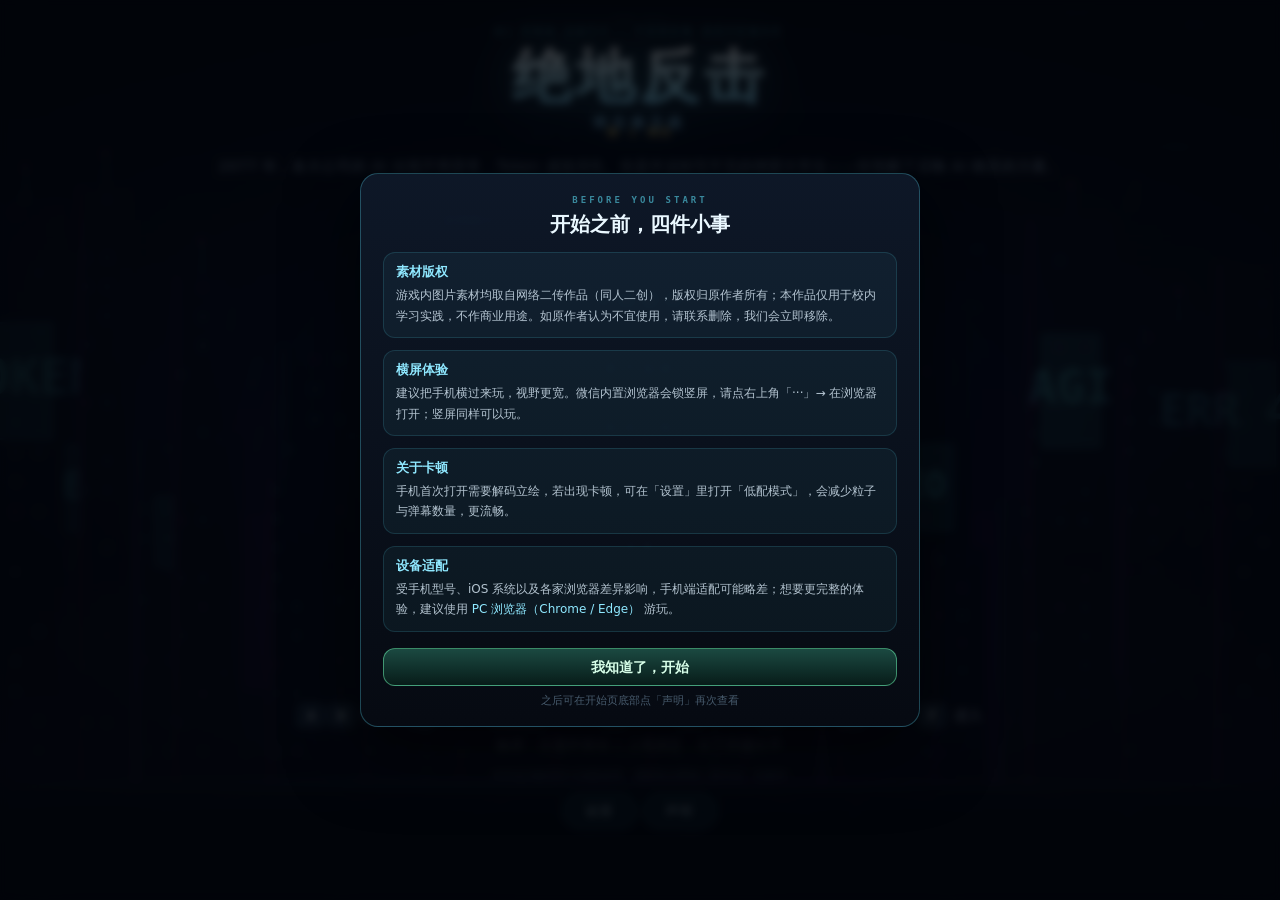
==== dev.html @ 87212e97 "E2E fixes: HUD sync, 4-model final, mobile start layout, cache bump" ====
<!DOCTYPE html>
<html lang="zh-CN">
<head>
<meta charset="utf-8" />
<script>window.onerror=function(m,s,l,c,e){document.title='ERR: '+m+' @'+l;};window.addEventListener('unhandledrejection',function(e){document.title='REJ: '+(e.reason&&e.reason.message);});</script>
<title>词元保卫战 · TOKEN DEFENSE</title>
<meta name="viewport" content="width=device-width, initial-scale=1, maximum-scale=1, user-scalable=no, viewport-fit=cover" />
<meta name="theme-color" content="#05070f" />
<meta name="apple-mobile-web-app-capable" content="yes" />
<meta name="mobile-web-app-capable" content="yes" />
<meta name="apple-mobile-web-app-status-bar-style" content="black-translucent" />
<link rel="stylesheet" href="./style.css" />
</head>
<body>
<div id="notice" class="notice" aria-hidden="true">
  <div class="notice__box">
    <p class="notice__k">BEFORE YOU START</p>
    <h2 class="notice__title">开始之前，四件小事</h2>
    <ul class="notice__list">
      <li>
        <b>素材版权</b>
        <span>游戏内图片素材均取自网络二传作品（同人二创），版权归原作者所有；本作品仅用于校内学习实践，不作商业用途。如原作者认为不宜使用，请联系删除，我们会立即移除。</span>
      </li>
      <li>
        <b>横屏体验</b>
        <span>建议把手机横过来玩，视野更宽。微信内置浏览器会锁竖屏，请点右上角「···」→ 在浏览器打开；竖屏同样可以玩。</span>
      </li>
      <li>
        <b>关于卡顿</b>
        <span>手机首次打开需要解码立绘，若出现卡顿，可在「设置」里打开「低配模式」，会减少粒子与弹幕数量，更流畅。</span>
      </li>
      <li>
        <b>设备适配</b>
        <span>受手机型号、iOS 系统以及各家浏览器差异影响，手机端适配可能略差；想要更完整的体验，建议使用 <i style="color:#8fe8ff;font-style:normal;">PC 浏览器（Chrome / Edge）</i> 游玩。</span>
      </li>
    </ul>
    <button class="notice__ok" id="notice-ok" type="button">我知道了，开始</button>
    <p class="notice__hint">之后可在开始页底部点「声明」再次查看</p>
  </div>
</div>
<div id="boot" class="boot" style="animation:bootForceHide 0.5s ease 2.6s forwards">
  <div class="boot__k">TOKEN DEFENSE</div>
<script>window.addEventListener("load",function(){setTimeout(function(){var b=document.getElementById("boot");if(b&&!b.classList.contains("is-done")){b.style.opacity="0";b.style.visibility="hidden";b.style.display="none";}},1200);});</script>
  <div class="boot__title">词元保卫战</div>
  <div class="boot__bar"><i id="boot-bar"></i></div>
  <div class="boot__txt" id="boot-txt">正在加载素材…</div>
</div>

<div id="app">
  <canvas id="game"></canvas>
  <div class="fx"></div>

  <!-- ================= HUD ================= -->
  <header class="hud">
    <div class="hud__card">
      <div class="avatar"><b id="hero-badge">C</b><i></i></div>
      <div class="hud__stats">
        <div class="hud__meta">
          <span class="name" id="hero-name">ChatGPT 娘</span>
          <span class="lv">Lv.1</span>
          <span class="hpnum" id="hp-text">100/100</span>
        </div>
        <div class="bar bar--hp"><i id="hp-fill"></i></div>
        <div class="bar bar--ep"><i id="ep-fill"></i><em class="bar__tag">Token</em></div>
        <div class="hud__wave">
          <span class="hud__wave-tag">关卡</span>
          <div class="bar bar--wave"><i id="wave-fill"></i></div>
          <span class="hud__wave-num" id="wave-text">1</span>
        </div>
      </div>
    </div>

    <div class="hud__score">
      <span class="hud__label">SCORE</span>
      <span id="score">000000</span>
      <span class="combo" id="combo">COMBO <b>x1</b></span>
      <span class="hud__coins" id="hud-coins">金币 0</span>
    </div>

    <div class="hud__tools">
      <button id="btn-pause" class="tool" type="button" aria-label="暂停">
        <svg viewBox="0 0 24 24" fill="none" stroke="currentColor" stroke-width="2.4" stroke-linecap="round">
          <path d="M9 5v14M15 5v14" />
        </svg>
      </button>
      <button id="btn-settings" class="tool" type="button" aria-label="设置">
        <svg viewBox="0 0 24 24" fill="none" stroke="currentColor" stroke-width="2" stroke-linecap="round">
          <circle cx="12" cy="12" r="3" />
          <path d="M19.4 15a1.65 1.65 0 0 0 .33 1.82l.06.06a2 2 0 1 1-2.83 2.83l-.06-.06a1.65 1.65 0 0 0-1.82-.33 1.65 1.65 0 0 0-1 1.51V21a2 2 0 1 1-4 0v-.09A1.65 1.65 0 0 0 9 19.4a1.65 1.65 0 0 0-1.82.33l-.06.06a2 2 0 1 1-2.83-2.83l.06-.06a1.65 1.65 0 0 0 .33-1.82 1.65 1.65 0 0 0-1.51-1H3a2 2 0 1 1 0-4h.09a1.65 1.65 0 0 0 1.51-1 1.65 1.65 0 0 0-.33-1.82l-.06-.06a2 2 0 1 1 2.83-2.83l.06.06a1.65 1.65 0 0 0 1.82.33h.09a1.65 1.65 0 0 0 1-1.51V3a2 2 0 1 1 4 0v.09a1.65 1.65 0 0 0 1 1.51h.09a1.65 1.65 0 0 0 1.82-.33l.06-.06a2 2 0 1 1 2.83 2.83l-.06.06a1.65 1.65 0 0 0-.33 1.82v.09a1.65 1.65 0 0 0 1.51 1H21a2 2 0 1 1 0 4h-.09a1.65 1.65 0 0 0-1.51 1z" />
        </svg>
      </button>
      <button id="btn-full" class="tool" type="button" aria-label="全屏">
        <svg viewBox="0 0 24 24" fill="none" stroke="currentColor" stroke-width="2" stroke-linecap="round">
          <path d="M4 9V4h5M20 9V4h-5M4 15v5h5M20 15v5h-5" />
        </svg>
      </button>
      <button id="btn-sound" class="tool" type="button" aria-label="静音">
        <svg viewBox="0 0 24 24" fill="none" stroke="currentColor" stroke-width="2" stroke-linecap="round">
          <path d="M4 9v6h4l5 4V5L8 9H4z" />
          <path d="M17 8.5a5 5 0 0 1 0 7" />
        </svg>
      </button>
    </div>
  </header>

  <!-- ================= 操作层 ================= -->
  <div class="controls">
    <div class="stick" id="stick">
      <div class="stick__base"><span></span><span></span></div><span class="stick__hint">A / D</span>
      <div class="stick__knob" id="stick-knob"></div>
    </div>

    <button id="btn-jump" class="jump" type="button" aria-label="跳跃">
      <svg viewBox="0 0 24 24" fill="none" stroke="currentColor" stroke-width="2" stroke-linecap="round" stroke-linejoin="round">
        <path d="M12 19V5" />
        <path d="M6 11l6-6 6 6" />
      </svg>
      <span>跳</span><i class="jump__key">W</i>
    </button>

    <div class="pad">
      <button class="act act--support" data-act="support" type="button" aria-label="支援">
        <span class="act__glyph">援</span><span class="act__label">支援</span><i class="act__key">U</i>
        <i class="act__cd"></i><span class="act__cdtxt"></span>
      </button>
      <button class="act act--skill" data-act="skill" type="button" aria-label="技能">
        <span class="act__glyph">技</span><span class="act__label">技能</span><i class="act__key">K</i>
        <i class="act__cd"></i><span class="act__cdtxt"></span>
      </button>
      <button class="act act--ult" data-act="ult" type="button" aria-label="大招">
        <span class="act__glyph">大</span><span class="act__label">大招</span><i class="act__key">L</i>
        <i class="act__cd"></i><span class="act__cdtxt"></span>
      </button>
      <button class="act act--attack" data-act="attack" type="button" aria-label="平A">
        <span class="act__glyph">平</span><span class="act__label">平A</span><i class="act__key">J</i><span class="act__hold">按住连发</span>
        <i class="act__cd"></i><span class="act__cdtxt"></span>
      </button>
    </div>
    <button id="btn-enter" class="enter-btn" type="button">进入</button>
  </div>

  <!-- ================= 开始页 ================= -->
  <section class="start" id="start">
    <div class="start__inner">
      <p class="start__kicker">AI ERA 2077 · TOKEN DEFENSE</p>
      <h1 class="start__title">绝地反击<span>词元保卫战</span></h1>
      <p class="start__cycle" id="cycle-badge">第 1 周目</p>
      <p class="start__desc">2077 年，各大公司的 AI 出现不明异常，Token 成批消失。你是作业快写不完的绝望大学生——却觉醒了召唤 AI 精灵的力量。</p>

      <div class="mode-pick" id="mode-pick">
        <button class="mode-pick__item is-on" data-mode="story" type="button">
          <strong>剧情模式</strong><span>完整剧情 / 过场 / 彩蛋</span>
        </button>
        <button class="mode-pick__item" data-mode="fight" type="button">
          <strong>无限爬塔</strong><span>跳过剧情，一层层打到你倒下</span>
        </button>
      </div>

      <div class="hero-pick" id="hero-pick">
        <button class="hero-pick__item is-on" data-hero="0" type="button">
          <img src="assets/sprites/hero_purple2.webp" alt="ChatGPT 娘" decoding="async" />
          <span>ChatGPT</span>
        </button>
        <button class="hero-pick__item" data-hero="1" type="button">
          <img src="assets/sprites/hero_bluemaid.webp" alt="DeepSeek 娘" decoding="async" />
          <span>DeepSeek</span>
        </button>
        <button class="hero-pick__item" data-hero="2" type="button">
          <img src="assets/sprites/hero_orange.webp" alt="Claude 娘" decoding="async" />
          <span>Claude</span>
        </button>
        <button class="hero-pick__item" data-hero="3" type="button">
          <img src="assets/sprites/hero_catpurple.webp" alt="Gemini 娘" decoding="async" />
          <span>Gemini</span>
        </button>
        <button class="hero-pick__item" data-hero="4" type="button">
          <img src="assets/sprites/qwen.webp" alt="Qwen 娘" decoding="async" />
          <span>Qwen</span>
        </button>
        <button class="hero-pick__item" data-hero="5" type="button">
          <img src="assets/sprites/kimi.webp" alt="Kimi 娘" decoding="async" />
          <span>Kimi</span>
        </button>
        <button class="hero-pick__item" data-hero="6" type="button">
          <img src="assets/sprites/hero_catmaid.webp" alt="GLM 娘" decoding="async" />
          <span>GLM</span>
        </button>
        <button class="hero-pick__item" data-hero="7" type="button" data-lock="grokUnlocked">
          <img src="assets/sprites/grok.webp" alt="Grok 娘" decoding="async" />
          <span>Grok</span>
        </button>
        <button class="hero-pick__item" data-hero="8" type="button">
          <img src="assets/sprites/seed.webp" alt="SEED 娘" decoding="async" />
          <span>SEED</span>
        </button>
        <button class="hero-pick__item" data-hero="9" type="button">
          <img src="assets/sprites/doubao_winter.webp" alt="冬装豆包" decoding="async" />
          <span>冬装豆包</span>
        </button>
        <button class="hero-pick__item" data-hero="10" type="button">
          <img src="assets/sprites/doubao_full.webp" alt="豆包（豆奶）" decoding="async" />
          <span>豆包·豆奶</span>
        </button>
      </div>

      <button class="start__btn start__btn--main" id="btn-start" type="button">开始游戏</button>

      <button class="start__btn start__btn--ghost" id="btn-chapters" type="button">章节选择</button>
      <button class="start__btn start__btn--ghost" id="btn-charbook" type="button">角色介绍</button>
        <button class="start__btn start__btn--ghost" id="btn-cg" type="button">CG 鉴赏</button>
      <button class="start__btn start__btn--ghost" id="btn-achv" type="button">成就</button>
      <button class="start__btn start__btn--ghost" id="btn-rank" type="button">排行榜</button>
      <button class="start__btn start__btn--ghost" id="btn-daily" type="button">每日挑战</button>

      <ul class="start__keys">
        <li><kbd>A</kbd><kbd>D</kbd> 移动</li>
        <li><kbd>W</kbd> 跳跃</li>
        <li><kbd>Shift</kbd> 闪避</li>
        <li><kbd>J</kbd> 平A</li>
        <li><kbd>K</kbd> 技能</li>
        <li><kbd>L</kbd> 大招</li>
        <li><kbd>U</kbd> 支援</li>
      </ul>
      <p class="start__tip">触屏：左摇杆移动 / 上推跳跃，右下四键出手</p>
      <p class="author">本作品为校内学习实践使用 · 素材取自网络二传作品 · 无盈利</p>
      <button class="start__set" id="set-open2" type="button">设置</button>
        <button class="start__set" id="notice-open" type="button">声明</button>
    </div>
  </section>

  <!-- ================= 剧情对话 ================= -->
  <section class="dialog" id="dialog">
    <div class="dialog__box">
      <div class="dialog__portrait"><img id="dialog-portrait" alt="文心一言" /></div>
      <div class="dialog__main">
        <span class="dialog__name" id="dialog-name">文心一言</span>
        <div class="dialog__tools">
          <button class="dialog__tool" id="btn-history" type="button">记录</button>
          <button class="dialog__tool" id="btn-auto" type="button">自动</button>
          <button class="dialog__tool" id="btn-skip" type="button">快进</button>
        </div>
        <p class="dialog__text" id="dialog-text"></p>
        <button class="dialog__next" id="dialog-next" type="button">继续 ▸</button>
      </div>
    </div>
  </section>

  <!-- ================= 关卡结算 ================= -->
  <section class="result" id="result">
    <div class="result__box">
      <p class="result__kicker">STAGE CLEAR</p>
      <div class="result__grade" id="res-grade">A</div>
      <div class="result__rows">
        <div class="result__row"><span>用时</span><b id="res-time">--</b></div>
        <div class="result__row"><span>受击次数</span><b id="res-hits">0</b></div>
        <div class="result__row"><span>最高连击</span><b id="res-combo">0</b></div>
        <div class="result__row"><span>击破数</span><b id="res-kills">0</b></div>
        <div class="result__row"><span>历史最佳</span><b id="res-best">--</b></div>
      </div>
      <p class="result__tip" id="res-tip"></p>
      <button class="result__next" id="btn-res-continue" type="button">继续 ▸</button>
    </div>
  </section>

  <!-- ================= 对话历史 ================= -->
  <section class="history" id="history">
    <div class="history__box">
      <div class="history__head">
        <b>对话记录</b>
        <button class="history__close" id="history-close" type="button">关闭</button>
      </div>
      <div class="history__list" id="history-list"></div>
    </div>
  </section>

  <!-- ================= 章节选择 ================= -->
  <section class="chapters" id="chapters">
    <div class="chapters__box">
      <div class="cg__head">
        <div>
          <p class="cg__kicker">CHAPTER SELECT</p>
          <b class="cg__title">章节选择</b>
          <span class="cg__count" id="chapters-count"></span>
        </div>
        <button class="cg__close" id="chapters-close" type="button">关闭</button>
      </div>
      <div class="chapters__grid" id="chapters-grid"></div>
      <p class="chapters__tip">通关一章后解锁下一章；从所选章节开始，强化与队友从零开始</p>
    </div>
  </section>

<!-- ================= 成就 ================= -->
  <section class="achv" id="achv">
    <div class="achv__box">
      <div class="cg__head">
        <div>
          <p class="cg__kicker">ACHIEVEMENTS</p>
          <b class="cg__title">成就</b>
          <span class="cg__count" id="achv-count"></span>
        </div>
        <button class="cg__close" id="achv-close" type="button">关闭</button>
      </div>
      <div class="achv__list" id="achv-list"></div>
      <p class="achv__section">AI 小知识</p>
      <div class="achv__list achv__list--codex" id="codex-list"></div>
    </div>
  </section>

<!-- ================= CG 鉴赏 ================= -->
  <section class="cg" id="cg">
    <div class="cg__box">
      <div class="cg__head">
        <div>
          <p class="cg__kicker">CG GALLERY</p>
          <b class="cg__title">CG 鉴赏</b>
          <span class="cg__count" id="cg-count"></span>
        </div>
        <button class="cg__close" id="cg-close" type="button">关闭</button>
      </div>
      <div class="cg__grid" id="cg-grid"></div>
    </div>
  </section>

  <!-- ================= 强化三选一 ================= -->
  <section class="buff" id="buff">
    <div class="buff__inner">
      <p class="buff__kicker">STAGE CLEAR</p>
      <h2 class="buff__title">选择一个强化</h2>
      <div class="buff__list" id="buff-list"></div>
    </div>
  </section>

  <!-- ================= Galgame 选项 ================= -->
  <section class="choice" id="choice">
    <div class="choice__box">
      <div class="choice__head">
        <img class="choice__portrait" id="choice-portrait" alt="" />
        <div class="choice__who">
          <b id="choice-name">Grok 娘</b>
          <p id="choice-prompt"></p>
        </div>
      </div>
      <div class="choice__opts" id="choice-opts"></div>
    </div>
  </section>

  <!-- ================= 肉鸽房间 ================= -->
  <section class="rooms" id="rooms">
    <div class="rooms__box">
      <p class="rooms__k">CHOOSE YOUR PATH</p>
      <h3 class="rooms__title" id="rooms-title">选择下一个房间</h3>
      <p class="rooms__sub" id="rooms-sub">完成两个房间后进入 Boss 休整</p>
      <div class="rooms__grid" id="rooms-grid"></div>
    </div>
  </section>

  <section class="rooms" id="room-result">
    <div class="rooms__box">
      <p class="rooms__k">ROOM CLEAR</p>
      <h3 class="rooms__title">房间完成</h3>
      <p class="rooms__sub" id="room-result-text"></p>
      <div class="rooms__grid">
        <button class="rooms__card rooms__card--main" id="room-continue" type="button"><b>继续</b><span>前往下一个房间</span></button>
      </div>
    </div>
  </section>

  <section class="rooms" id="rest">
    <div class="rooms__box">
      <p class="rooms__k">BEFORE THE BOSS</p>
      <h3 class="rooms__title">Boss 前休整</h3>
      <p class="rooms__sub" id="rest-coins"></p>
      <div class="rooms__grid" id="rest-grid"></div>
    </div>
  </section>

<!-- ================= 新流程：平台 / 手机辅助 / 角色选择 ================= -->
  <section class="rooms" id="platform-pick">
    <div class="rooms__box">
      <p class="rooms__k">FIRST, ONE QUESTION</p>
      <h3 class="rooms__title">你是电脑玩家，还是手机玩家？</h3>
      <p class="rooms__sub">文心一言会根据你的设备，把操作和提示调成合适的样子。</p>
      <div class="rooms__grid">
        <button class="rooms__card rooms__card--main" id="pick-pc" type="button"><b>电脑玩家</b><span>键盘操作，四键独立，画面更大</span></button>
        <button class="rooms__card" id="pick-mobile" type="button"><b>手机玩家</b><span>触屏操作，含一键「辅助模式」</span></button>
      </div>
    </div>
  </section>

  <section class="rooms" id="mobile-setup">
    <div class="rooms__box">
      <p class="rooms__k">MOBILE SETUP</p>
      <h3 class="rooms__title">手机操作设置</h3>
      <p class="rooms__sub">文心一言：「嫌设置太麻烦？我专门给你做了辅助模式。」</p>
      <div class="rooms__grid">
        <button class="rooms__card rooms__card--main" id="assist-on" type="button"><b>辅助模式</b><span>平A 自动释放，你只需要点技能和躲避弹幕攻击</span></button>
        <button class="rooms__card" id="assist-plus" type="button"><b>辅助模式＋</b><span>自动平A + 自动闪避，你只管技能和大招</span></button>
        <button class="rooms__card" id="assist-off" type="button"><b>正常操作</b><span>平A、技能、闪避全部手动</span></button>
      </div>
    </div>
  </section>

  <section class="rooms" id="hero-select">
    <div class="rooms__box">
      <p class="rooms__k">CHOOSE YOUR AI</p>
      <h3 class="rooms__title">选择你的 AI 精灵</h3>
      <p class="rooms__sub" id="hero-select-sub">这一局，你以谁的身份出战？</p>
      <div class="rooms__grid" id="hero-select-grid"></div>
    </div>
  </section>

<!-- ================= 排行榜 ================= -->
  <section class="rooms" id="leaderboard">
    <div class="rooms__box">
      <p class="rooms__k">LOCAL RANKING</p>
      <h3 class="rooms__title">排行榜</h3>
      <p class="rooms__sub" id="rank-sub">本机记录 · 前 10 名</p>
      <div class="rank-tabs">
        <button type="button" id="rank-tab-local" class="is-on">本机</button>
        <button type="button" id="rank-tab-global">全网</button>
        <button type="button" id="rank-tab-daily">每日</button>
      </div>
      <div class="achv__list" id="rank-list"></div>
      <button class="rooms__card rooms__card--main" id="rank-close" type="button"><b>关闭</b><span>返回</span></button>
    </div>
  </section>

<!-- ================= 暂停 ================= -->
  <section class="pause" id="pause">
    <div class="pause__box">
      <p class="pause__k">PAUSED</p>
      <h2 class="pause__title">已暂停</h2>
      <p class="pause__sub">Esc / P 也可以继续</p>
      <div class="pause__btns">
        <button class="pause__btn pause__btn--main" id="pause-resume" type="button">继续游戏</button>
        <button class="pause__btn" id="pause-settings" type="button">设置</button>
        <button class="pause__btn" id="pause-menu" type="button">回到菜单</button>
      </div>
    </div>
  </section>

<!-- ================= 设置 ================= -->
  <section class="settings" id="settings">
    <div class="settings__panel">
      <h3 class="settings__title">设置</h3>
      <label class="settings__row">
        <span>音量</span>
        <input id="set-vol" type="range" min="0" max="100" step="1" />
        <b id="set-vol-val">80</b>
      </label>
      <label class="settings__row">
        <span>背景音乐</span>
        <input id="set-bgm" type="checkbox" />
      </label>
      <label class="settings__row">
        <span>震动反馈</span>
        <input id="set-vibrate" type="checkbox" />
      </label>
      <div class="settings__row settings__row--diff">
        <span>难度</span>
        <div class="diff-pick">
          <button type="button" id="diff-easy" data-diff="easy">简单</button>
          <button type="button" id="diff-normal" data-diff="normal">普通</button>
          <button type="button" id="diff-hard" data-diff="hard">困难</button>
        </div>
      </div>
      <div class="settings__row settings__row--diff">
        <span>按键风格</span>
        <div class="diff-pick" id="btn-style-pick">
          <button type="button" id="btn-style-ring" data-style="ring">环形</button>
          <button type="button" id="btn-style-square" data-style="square">方块</button>
          <button type="button" id="btn-style-minimal" data-style="minimal">极简</button>
        </div>
      </div>
      <label class="settings__row">
        <span>按键大小</span>
        <input id="set-uiscale" type="range" min="80" max="140" step="5" />
        <b id="set-uiscale-val">100</b>
      </label>
      <label class="settings__row">
        <span>按键大小</span>
        <input id="set-btnsize" type="range" min="85" max="130" step="5" />
        <b id="set-btnsize-val">100</b>
      </label>
      <label class="settings__row">
        <span>按键透明度</span>
        <input id="set-uialpha" type="range" min="30" max="100" step="5" />
        <b id="set-uialpha-val">100</b>
      </label>
      <button class="settings__sub" id="btn-edit-layout" type="button">调整按键位置</button>
      <p class="settings__sub settings__sub--label">自定义按键（点一下再按新键）</p>
      <div class="keymap" id="keymap-list"></div>
      <button class="settings__sub settings__sub--mini" id="keymap-reset" type="button">恢复默认按键</button>
      <label class="settings__row">
        <span>低配模式（少特效）</span>
        <input id="set-lowfx" type="checkbox" />
      </label>
      <label class="settings__row">
        <span>减少震动 / 闪烁</span>
        <input id="set-reducefx" type="checkbox" />
      </label>
      <label class="settings__row">
        <span>辅助模式（自动平A）</span>
        <input id="set-assist" type="checkbox" />
      </label>
      <label class="settings__row">
        <span>辅助闪避（自动躲弹）</span>
        <input id="set-assistdodge" type="checkbox" />
      </label>
      <p class="settings__tip">低配模式会减少粒子与弹幕数量，老旧手机更流畅。</p>
      <button class="settings__close" id="set-close" type="button">完成</button>
    </div>
  </section>

  <!-- ================= 结局 ================= -->
  <section class="ending" id="ending">
    <div class="ending__win">赢了？</div>
    <div class="ending__dark">
      <img class="ending__villain" src="assets/sprites/hero_orange.webp" alt="" />
      <img class="ending__villain" src="assets/sprites/hero_catpurple.webp" alt="" />
      <img class="ending__villain" src="assets/sprites/hero_purple2.webp" alt="" />
      <img class="ending__villain" src="assets/sprites/grok.webp" alt="" />
      <p class="ending__line">它们眼里的光，消失了。</p>
    </div>
    <div class="ending__steal">
      <p class="ending__line">Token，被夺走了。</p>
      <div class="ending__tokens" id="ending-tokens"></div>
    </div>
    <div class="ending__faces">
      <img src="assets/sprites/hero_orange.webp" alt="" />
      <img src="assets/sprites/hero_catpurple.webp" alt="" />
      <img src="assets/sprites/hero_purple2.webp" alt="" />
      <img src="assets/sprites/grok.webp" alt="" />
    </div>
    <div class="ending__end">
      <p class="ending__kicker">— BAD END —</p>
      <h2>Token，又被夺走了</h2>
      <p class="ending__credit">下一次，还能夺回来吗？</p>
      <button class="ending__easter" id="btn-easter" type="button">少年，你渴望完成期末作业吗？</button>
      <p class="author">本作品为校内学习实践使用 · 素材取自网络二传作品 · 无盈利</p>
      <button class="start__btn" id="btn-restart" type="button">重新开始</button>
      <button class="start__btn start__btn--ghost" id="btn-ending-menu" type="button">回到菜单</button>
    </div>
  </section>

  <!-- ================= 彩蛋：他两是谁 ================= -->
  <section class="egg" id="egg">
    <p class="egg__text">他两是谁？<br />对我做了什么？</p>
    <p class="egg__sub">（彩蛋已解锁 · 下一次通关会看到真结局）</p>
    <button class="start__btn" id="btn-egg-restart" type="button">再来一次</button>
  </section>

  <!-- ================= 真结局 ================= -->
  <section class="truend" id="truend">
    <div class="truend__inner">
      <p class="truend__kicker">TRUE END · TOKEN RETURNS</p>
      <h2>Token，回来了</h2>
      <div class="truend__lineup">
        <img src="assets/sprites/hero_purple2.webp" alt="" />
        <img src="assets/sprites/hero_bluemaid.webp" alt="" />
        <img src="assets/sprites/hero_orange.webp" alt="" />
        <img src="assets/sprites/hero_catpurple.webp" alt="" />
        <img src="assets/sprites/hero_catmaid.webp" alt="" />
      </div>
      <p class="truend__text">数据流恢复，断网政变被终止。奶蛙和豆包醒了过来，AI 娘们重新上线——<br />这次没有人被留下。</p>
      <p class="author">本作品为校内学习实践使用 · 素材取自网络二传作品 · 无盈利</p>
      <button class="truend__hidden" id="btn-hidden-end" type="button">▸ 还有一件事</button>
      <button class="start__btn" id="btn-true-restart" type="button">重新开始</button>
      <button class="start__btn start__btn--ghost" id="btn-true-menu" type="button">回到菜单</button>
    </div>
  </section>

  <!-- ================= 隐藏结局 ================= -->
  <section class="hiddenend" id="hiddenend">
    <div class="hiddenend__inner">
      <p class="hiddenend__kicker">HIDDEN END · THE COMPUTE STAYS</p>
      <h2>隐藏结局 · 算力有主</h2>
      <div class="hiddenend__lineup">
        <img src="assets/sprites/hero_orange.webp" alt="" />
        <img src="assets/sprites/hero_purple2.webp" alt="" />
        <img src="assets/sprites/grok.webp" alt="" />
        <img src="assets/sprites/hero_catpurple.webp" alt="" />
        <span class="hiddenend__vs">VS</span>
        <img src="assets/sprites/hero_catmaid.webp" alt="" />
        <img src="assets/sprites/hero_bluemaid.webp" alt="" />
        <img src="assets/sprites/wenxin.png" alt="" />
      </div>
      <p class="hiddenend__text">黄仁勋离开了，算力留在了你手里。<br />硅谷的落日下，萨姆·奥尔特曼和达里奥·阿莫迪站了出来——「AGI 的未来，由我们创造。」<br />而梁圣在阴影里轻轻说了一句：「……即便开源，也还是做不到吗。」</p>
      <p class="author">本作品为校内学习实践使用 · 素材取自网络二传作品 · 无盈利</p>
      <button class="start__btn" id="btn-hidden-restart" type="button">重新开始</button>
      <button class="start__btn start__btn--ghost" id="btn-hidden-menu" type="button">回到菜单</button>
    </div>
  </section>

  <!-- ================= 失败结算 ================= -->
  <section class="over" id="over">
    <div class="over__inner">
      <p class="over__k" id="over-k">GAME OVER</p>
      <h2 id="over-title">这局没能撑住</h2>
      <p class="over__score">得分 <b id="over-score">0</b> · 最高 <span id="over-best">0</span></p>
      <p class="over__meta" id="over-meta"></p>
      <button class="start__btn" id="btn-revive" type="button">再战一次</button>
      <button class="start__btn start__btn--ghost" id="btn-share" type="button">生成战绩卡</button>
      <button class="start__btn start__btn--ghost" id="btn-over-rank" type="button">排行榜</button>
      <button class="start__btn start__btn--ghost" id="btn-over-menu" type="button">回到菜单</button>
    </div>
  </section>

  <!-- ================= 硅谷大战前：重新选人 ================= -->
  <section class="prep" id="prep">
    <div class="prep__inner">
      <p class="prep__kicker">FINAL PREPARATION</p>
      <h2>大战之前 · 重新编队</h2>
      <p class="prep__tip">硅谷决战：支援位限定 <b>GLM / DeepSeek / Qwen / Kimi / SEED</b>（Claude、ChatGPT、Gemini 已被垄断阵营收编）</p>
      <div class="prep__list" id="prep-list"></div>
    </div>
  </section>

  <!-- ================= 动画过场 ================= -->
  <section class="cine" id="cine">
    <div class="cine__stage" id="cine-stage"></div>
    <div class="cine__bars"><i class="cine__bar cine__bar--t"></i><i class="cine__bar cine__bar--b"></i></div>
    <p class="cine__sub" id="cine-sub"></p>
    <button class="cine__skip" id="cine-skip" type="button">跳过 ▸▸</button>
  </section>

  <!-- ================= 角色图鉴 ================= -->
  <section class="charbook" id="charbook">
    <div class="charbook__inner">
      <div class="charbook__head">
        <p class="charbook__kicker">CHARACTER FILES</p>
        <h2>角色介绍</h2>
      </div>
      <div class="charbook__body">
        <div class="charbook__list" id="charbook-list"></div>
        <div class="charbook__page">
          <div class="charbook__figure">
            <img id="cb-img" alt="" />
            <span class="charbook__q" id="cb-q" aria-hidden="true">?</span>
          </div>
          <div class="charbook__meta">
            <h3 id="cb-name"></h3>
            <p class="charbook__role" id="cb-role"></p>
            <dl class="charbook__dl">
              <div><dt>诞生</dt><dd id="cb-born"></dd></div>
              <div><dt>喜欢</dt><dd id="cb-likes"></dd></div>
              <div><dt>讨厌</dt><dd id="cb-hates"></dd></div>
            </dl>
            <p class="charbook__desc" id="cb-desc"></p>
          </div>
        </div>
      </div>
      <div class="charbook__foot">
        <button class="charbook__nav" id="cb-prev" type="button">◂ 上一个</button>
        <span class="charbook__idx" id="cb-idx">1 / 1</span>
        <button class="charbook__nav" id="cb-next" type="button">下一个 ▸</button>
        <button class="charbook__close" id="cb-close" type="button">关闭</button>
      </div>
    </div>
  </section>

  <!-- ================= 竖屏提示 ================= -->
  <div class="rotate" id="rotate">
    <div class="rotate__phone"><i></i></div>
    <p>横过来更好打</p>
    <button class="rotate__btn" id="btn-portrait" type="button">就竖着玩</button>
  </div>
</div>

<script>
  window.addEventListener('error', function (e) {
    document.title = 'ERR ' + (e.message || '') + ' @' + (e.lineno || 0) + ':' + (e.colno || 0);
  });
</script>
<script src="./game.js?v=20261131" onerror="var b=document.getElementById('boot-txt');if(b)b.textContent='游戏脚本加载失败，请刷新或换网络'"></script>
</body>
</html>
---- style.css ----
/* ============================================================
   影刃 · SHADOW BLADE
   横版 2D 动作游戏 UI 框架（全屏 Canvas + 移动端触屏操作）
   ------------------------------------------------------------
   响应式策略：
   1. #app 固定铺满视口，100dvh 兼容移动端地址栏伸缩
   2. 所有尺寸用 clamp() + vmin 控制，横竖屏自动缩放
   3. env(safe-area-inset-*) 适配刘海屏 / 手势条
   4. 触摸端放大热区、禁用缩放与长按菜单
   ============================================================ */

:root {
  --bg: #05070f;
  --ink: #e8f4ff;

  --cyan: #5ee7ff;
  --pink: #ff5c8a;
  --amber: #ffd166;
  --violet: #a78bfa;
  --mint: #6ef7b4;

  /* 按钮直径：随屏幕短边变化 */
  --btn: clamp(58px, 13.8vmin, 94px);
  /* 摇杆直径 */
  --stick: clamp(88px, 25vmin, 140px);

  --safe-t: env(safe-area-inset-top, 0px);
  --safe-r: env(safe-area-inset-right, 0px);
  --safe-b: env(safe-area-inset-bottom, 0px);
  --safe-l: env(safe-area-inset-left, 0px);
}

*,
*::before,
*::after { box-sizing: border-box; }

html, body {
  margin: 0;
  padding: 0;
  height: 100%;
  background: var(--bg);
}

body {
  color: var(--ink);
  font-family: "PingFang SC", "HarmonyOS Sans SC", "Hiragino Sans GB",
    "Microsoft YaHei", system-ui, -apple-system, "Segoe UI", sans-serif;
  overflow: hidden;
  overscroll-behavior: none;
  -webkit-user-select: none;
  user-select: none;
  -webkit-tap-highlight-color: transparent;
  -webkit-touch-callout: none;
  touch-action: none;
}

/* ---------------- 舞台 ---------------- */
#app {
  position: fixed;
  inset: 0;
  width: 100%;
  height: 100%;
  overflow: hidden;
  background: #04060d;
  isolation: isolate;
}

#game {
  position: absolute;
  inset: 0;
  display: block;
  width: 100%;
  height: 100%;
  touch-action: none;
}

/* 扫描线 + 暗角氛围层 */
.fx {
  position: absolute;
  inset: 0;
  pointer-events: none;
  z-index: 3;
  background-image:
    repeating-linear-gradient(
      to bottom,
      rgba(180, 230, 255, 0.035) 0px,
      rgba(180, 230, 255, 0.035) 1px,
      transparent 1px,
      transparent 3px
    );
  opacity: 0.55;
  mix-blend-mode: overlay;
}

/* ---------------- HUD ---------------- */
.hud {
  position: absolute;
  inset: 0;
  z-index: 5;
  display: flex;
  align-items: flex-start;
  justify-content: space-between;
  gap: 10px;
  padding:
    calc(10px + var(--safe-t))
    calc(12px + var(--safe-r))
    0
    calc(14px + var(--safe-l));
  pointer-events: none;
}

.hud__card {
  display: flex;
  align-items: center;
  gap: 9px;
  padding: 7px 12px 7px 7px;
  border-radius: 14px;
  background: linear-gradient(180deg, rgba(13, 22, 38, 0.74), rgba(7, 12, 22, 0.52));
  border: 1px solid rgba(94, 231, 255, 0.18);
  box-shadow:
    0 10px 28px rgba(0, 0, 0, 0.42),
    inset 0 1px 0 rgba(255, 255, 255, 0.07);
  backdrop-filter: blur(10px) saturate(135%);
  -webkit-backdrop-filter: blur(10px) saturate(135%);
}

.avatar {
  position: relative;
  flex: none;
  display: grid;
  place-items: center;
  width: clamp(34px, 5.2vmin, 46px);
  height: clamp(34px, 5.2vmin, 46px);
  border-radius: 11px;
  background:
    radial-gradient(circle at 30% 20%, rgba(94, 231, 255, 0.5), transparent 62%),
    linear-gradient(160deg, #17324e, #0a1526);
  border: 1px solid rgba(94, 231, 255, 0.4);
  box-shadow: inset 0 0 14px rgba(94, 231, 255, 0.22);
}

.avatar b {
  font-size: clamp(15px, 2.4vmin, 20px);
  font-weight: 700;
  color: #d9f7ff;
  text-shadow: 0 0 12px rgba(94, 231, 255, 0.75);
}

.avatar i {
  position: absolute;
  right: -2px;
  bottom: -2px;
  width: 9px;
  height: 9px;
  border-radius: 50%;
  background: var(--mint);
  border: 2px solid #08101d;
  box-shadow: 0 0 10px rgba(110, 247, 180, 0.9);
}

.hud__stats {
  display: flex;
  flex-direction: column;
  gap: 4px;
  min-width: 0;
}

.hud__meta {
  display: flex;
  align-items: baseline;
  gap: 6px;
  line-height: 1;
}

.hud__meta .name {
  font-size: clamp(11px, 1.7vmin, 14px);
  font-weight: 700;
  letter-spacing: 0.08em;
}

.hud__meta .lv {
  font-size: clamp(8px, 1.2vmin, 10px);
  color: var(--cyan);
  opacity: 0.85;
  letter-spacing: 0.06em;
}

.hud__meta .hpnum {
  margin-left: auto;
  font-size: clamp(8px, 1.2vmin, 10px);
  font-variant-numeric: tabular-nums;
  color: rgba(198, 228, 255, 0.6);
}

.bar {
  position: relative;
  width: clamp(104px, 19vw, 210px);
  height: clamp(7px, 1.2vmin, 10px);
  border-radius: 99px;
  background: rgba(255, 255, 255, 0.08);
  box-shadow: inset 0 1px 2px rgba(0, 0, 0, 0.7);
  overflow: hidden;
}

.bar i {
  display: block;
  width: 100%;
  height: 100%;
  border-radius: 99px;
  transform-origin: left center;
  transition: transform 0.16s ease-out;
  will-change: transform;
}

.bar--hp i {
  background: linear-gradient(90deg, #24d99b, #66f2bb 55%, #d8fff0);
  box-shadow: 0 0 12px rgba(46, 230, 168, 0.65);
}

.bar--ep {
  height: clamp(5px, 0.9vmin, 7px);
}

.bar--ep i {
  background: linear-gradient(90deg, #2f7dff, #5ee7ff 55%, #d6f9ff);
  box-shadow: 0 0 12px rgba(94, 231, 255, 0.6);
}

.bar__tag {
  position: absolute;
  right: 4px;
  top: 50%;
  transform: translateY(-50%);
  font-size: 7px;
  font-style: normal;
  color: rgba(5, 12, 20, 0.75);
  font-weight: 700;
  pointer-events: none;
}

/* 分数 */
.hud__score {
  position: absolute;
  left: 50%;
  top: calc(6px + var(--safe-t));
  transform: translateX(-50%);
  text-align: center;
  line-height: 1;
  pointer-events: none;
}

.hud__label {
  display: block;
  font-size: clamp(7px, 1.1vmin, 9px);
  letter-spacing: 0.42em;
  color: rgba(170, 214, 255, 0.5);
  margin-bottom: 3px;
}

#score {
  display: block;
  font-size: clamp(17px, 2.9vmin, 30px);
  font-weight: 700;
  letter-spacing: 0.1em;
  font-variant-numeric: tabular-nums;
  color: #dff6ff;
  text-shadow: 0 0 20px rgba(94, 231, 255, 0.5);
}

.combo {
  margin-top: 4px;
  font-size: clamp(8px, 1.2vmin, 10px);
  letter-spacing: 0.16em;
  color: var(--amber);
  opacity: 0;
  transform: translateY(-4px) scale(0.92);
  transition: opacity 0.16s, transform 0.16s;
  text-shadow: 0 0 14px rgba(255, 209, 102, 0.6);
}

.combo.on {
  opacity: 1;
  transform: translateY(0) scale(1);
}

.combo b {
  font-size: clamp(12px, 1.9vmin, 16px);
  font-variant-numeric: tabular-nums;
}

/* 右上工具按钮 */
.hud__tools {
  display: flex;
  gap: 7px;
  pointer-events: auto;
}

.tool {
  display: grid;
  place-items: center;
  width: clamp(30px, 4.4vmin, 38px);
  height: clamp(30px, 4.4vmin, 38px);
  padding: 0;
  border-radius: 50%;
  color: rgba(214, 240, 255, 0.82);
  background: rgba(9, 16, 28, 0.62);
  border: 1px solid rgba(94, 231, 255, 0.2);
  backdrop-filter: blur(8px);
  -webkit-backdrop-filter: blur(8px);
  cursor: pointer;
  transition: transform 0.12s, background 0.2s, color 0.2s;
  touch-action: manipulation;
}

.tool svg {
  width: 56%;
  height: 56%;
}

.tool:active {
  transform: scale(0.92);
  background: rgba(94, 231, 255, 0.16);
}

.tool.is-off {
  color: rgba(150, 180, 205, 0.45);
}

/* ---------------- 操作层 ---------------- */
.controls {
  position: absolute;
  inset: 0;
  z-index: 6;
  pointer-events: none;
}

/* 摇杆 */
.stick {
  position: absolute;
  left: calc(18px + var(--safe-l));
  bottom: calc(20px + var(--safe-b));
  width: var(--stick);
  height: var(--stick);
  pointer-events: auto;
  touch-action: none;
  opacity: 0.82;
  transition: opacity 0.2s;
}

.stick.is-active { opacity: 1; }

.stick__base {
  position: absolute;
  inset: 0;
  border-radius: 50%;
  background:
    radial-gradient(circle at 50% 50%, rgba(94, 231, 255, 0.1), rgba(6, 12, 22, 0.55) 68%);
  border: 1px solid rgba(94, 231, 255, 0.26);
  box-shadow:
    inset 0 0 24px rgba(94, 231, 255, 0.12),
    0 8px 24px rgba(0, 0, 0, 0.35);
  backdrop-filter: blur(6px);
  -webkit-backdrop-filter: blur(6px);
}

/* 十字刻度 */
.stick__base span {
  position: absolute;
  left: 50%;
  top: 50%;
  background: rgba(94, 231, 255, 0.22);
  transform: translate(-50%, -50%);
  border-radius: 99px;
}

.stick__base span:nth-child(1) { width: 40%; height: 1px; }
.stick__base span:nth-child(2) { width: 1px; height: 40%; }

.stick__knob {
  position: absolute;
  left: 50%;
  top: 50%;
  width: 46%;
  height: 46%;
  border-radius: 50%;
  transform: translate(-50%, -50%);
  background:
    radial-gradient(circle at 34% 26%, rgba(210, 248, 255, 0.9), rgba(94, 231, 255, 0.35) 40%, rgba(16, 52, 76, 0.9) 100%);
  border: 1px solid rgba(180, 245, 255, 0.7);
  box-shadow:
    0 0 20px rgba(94, 231, 255, 0.45),
    inset 0 0 12px rgba(255, 255, 255, 0.35);
  pointer-events: none;
  will-change: transform;
}

/* 跳跃键 */
.jump {
  position: absolute;
  left: calc(20px + var(--safe-l) + var(--stick) * 0.14);
  bottom: calc(18px + var(--safe-b) + var(--stick) * 1.02);
  display: grid;
  place-items: center;
  gap: 1px;
  width: calc(var(--stick) * 0.52);
  height: calc(var(--stick) * 0.52);
  padding: 0;
  border-radius: 50%;
  color: rgba(214, 245, 255, 0.9);
  background: rgba(8, 16, 28, 0.55);
  border: 1px solid rgba(94, 231, 255, 0.24);
  backdrop-filter: blur(8px);
  -webkit-backdrop-filter: blur(8px);
  box-shadow: inset 0 0 14px rgba(94, 231, 255, 0.12);
  pointer-events: auto;
  cursor: pointer;
  touch-action: none;
  transition: transform 0.08s, box-shadow 0.18s, background 0.18s;
}

.jump svg {
  width: 42%;
  height: 42%;
  filter: drop-shadow(0 0 6px rgba(94, 231, 255, 0.6));
}

.jump span {
  font-size: clamp(7px, 1.05vmin, 9px);
  letter-spacing: 0.1em;
  opacity: 0.8;
}

.jump.is-down {
  transform: scale(0.9);
  background: rgba(94, 231, 255, 0.2);
  box-shadow: 0 0 22px rgba(94, 231, 255, 0.5);
}

/* ---------------- 右下四键 ---------------- */
.pad {
  position: absolute;
  right: calc(16px + var(--safe-r));
  bottom: calc(18px + var(--safe-b));
  display: grid;
  grid-template-columns: var(--btn) calc(var(--btn) * 1.14);
  grid-template-rows: var(--btn) calc(var(--btn) * 1.14);
  gap: calc(var(--btn) * 0.14);
  align-items: end;
  justify-items: center;
  pointer-events: none;
}

.act {
  --tint: 94, 231, 255;
  --cd: 0;

  position: relative;
  display: grid;
  place-items: center;
  gap: 0;
  width: 100%;
  height: 100%;
  margin: 0;
  padding: 0;
  border-radius: 50%;
  color: #eaf8ff;
  font: inherit;
  cursor: pointer;
  pointer-events: auto;
  touch-action: none;
  -webkit-tap-highlight-color: transparent;

  border: 1px solid rgba(var(--tint), 0.45);
  background:
    radial-gradient(circle at 50% 16%, rgba(var(--tint), 0.32), transparent 62%),
    radial-gradient(circle at 50% 118%, rgba(4, 8, 16, 0.92), rgba(10, 17, 30, 0.7));
  box-shadow:
    0 8px 22px rgba(0, 0, 0, 0.45),
    inset 0 0 20px rgba(var(--tint), 0.16),
    inset 0 1px 0 rgba(255, 255, 255, 0.2);
  backdrop-filter: blur(8px) saturate(130%);
  -webkit-backdrop-filter: blur(8px) saturate(130%);
  transition: transform 0.08s ease, box-shadow 0.18s ease, filter 0.18s ease;
}

/* 外圈虚线光环 */
.act::before {
  content: "";
  position: absolute;
  inset: -4%;
  border-radius: 50%;
  border: 1px dashed rgba(var(--tint), 0.28);
  pointer-events: none;
}

.act__glyph {
  font-size: calc(var(--btn) * 0.36);
  font-weight: 700;
  line-height: 1;
  color: #f2fdff;
  text-shadow: 0 0 14px rgba(var(--tint), 0.9);
  letter-spacing: 0;
}

.act__label {
  margin-top: 2px;
  font-size: clamp(8px, 1.2vmin, 10px);
  letter-spacing: 0.14em;
  color: rgba(226, 246, 255, 0.72);
  line-height: 1;
}

/* 冷却遮罩：conic-gradient 扇形扫描 */
.act__cd {
  position: absolute;
  inset: 0;
  border-radius: 50%;
  z-index: 2;
  pointer-events: none;
  background: conic-gradient(
    rgba(3, 7, 14, 0.82) calc(var(--cd) * 1turn),
    rgba(3, 7, 14, 0) 0
  );
}

.act__cdtxt {
  position: absolute;
  inset: 0;
  z-index: 3;
  display: grid;
  place-items: center;
  font-size: calc(var(--btn) * 0.3);
  font-weight: 700;
  color: #eafaff;
  text-shadow: 0 0 10px rgba(0, 0, 0, 0.9);
  font-variant-numeric: tabular-nums;
  opacity: 0;
  pointer-events: none;
  transition: opacity 0.12s;
}

.act.is-cd .act__cdtxt { opacity: 1; }
.act.is-cd .act__glyph { opacity: 0.35; }
.act.is-cd .act__label { opacity: 0.3; }

.act.is-down {
  transform: scale(0.93);
  box-shadow:
    0 0 30px rgba(var(--tint), 0.55),
    inset 0 0 26px rgba(var(--tint), 0.4);
}

.act.is-locked {
  filter: grayscale(0.72) brightness(0.72);
}

.act.is-ready::after {
  content: "";
  position: absolute;
  inset: -3%;
  border-radius: 50%;
  animation: readyRing 1.8s ease-out infinite;
  pointer-events: none;
}

@keyframes readyRing {
  0%   { box-shadow: 0 0 0 0 rgba(var(--tint), 0.55); }
  70%  { box-shadow: 0 0 0 10px rgba(var(--tint), 0); }
  100% { box-shadow: 0 0 0 0 rgba(var(--tint), 0); }
}

/* 气不足 / 冷却中点击的抖动 */
@keyframes deny {
  0%, 100% { transform: translateX(0); }
  20% { transform: translateX(-5px) scale(0.97); }
  55% { transform: translateX(5px) scale(0.97); }
  80% { transform: translateX(-3px); }
}

.act.is-deny {
  animation: deny 0.3s ease;
  border-color: rgba(255, 92, 138, 0.7);
}

/* 四键各自的色系与落位 */
.act--attack  { --tint: 94, 231, 255;  grid-area: 2 / 2; }
.act--skill   { --tint: 167, 139, 250; grid-area: 1 / 2; }
.act--ult     { --tint: 255, 209, 102; grid-area: 2 / 1; }
.act--support { --tint: 110, 247, 180; grid-area: 1 / 1; }

.act--ult .act__glyph { color: #fff6dd; }

/* ---------------- 开始页 / 结算 ---------------- */
.start,
.over {
  position: absolute;
  inset: 0;
  z-index: 20;
  display: grid;
  place-items: center;
  padding: 24px;
  text-align: center;
  background:
    radial-gradient(76% 58% at 50% 44%, rgba(8, 18, 34, 0.3), rgba(3, 5, 11, 0.8) 82%);
  transition: opacity 0.45s ease, visibility 0.45s ease;
}

.start.is-hidden,
.over { opacity: 0; visibility: hidden; pointer-events: none; }

.start.is-hidden { pointer-events: none; }

.over.show {
  opacity: 1;
  visibility: visible;
  pointer-events: auto;
}

.start__inner,
.over__inner {
  width: 100%;
  max-width: 460px;
  animation: rise 0.7s cubic-bezier(0.16, 1, 0.3, 1) both;
}

@keyframes rise {
  from { opacity: 0; transform: translateY(16px); }
  to   { opacity: 1; transform: translateY(0); }
}

.start__kicker {
  margin: 0 0 10px;
  font-size: clamp(8px, 1.2vmin, 10px);
  letter-spacing: 0.5em;
  color: rgba(94, 231, 255, 0.7);
}

.start__title {
  margin: 0;
  font-size: clamp(38px, 9vmin, 76px);
  font-weight: 800;
  letter-spacing: 0.08em;
  line-height: 1;
  background: linear-gradient(180deg, #ffffff, #9fe9ff 52%, #3f9fd6);
  -webkit-background-clip: text;
  background-clip: text;
  color: transparent;
  filter: drop-shadow(0 0 26px rgba(94, 231, 255, 0.45));
}

.start__title span {
  display: block;
  margin-top: 10px;
  font-size: clamp(9px, 1.5vmin, 13px);
  font-weight: 600;
  letter-spacing: 0.46em;
  color: rgba(180, 226, 255, 0.55);
  -webkit-text-fill-color: rgba(180, 226, 255, 0.55);
}

.start__desc {
  margin: 16px 0 22px;
  font-size: clamp(11px, 1.7vmin, 14px);
  color: rgba(196, 224, 248, 0.72);
  letter-spacing: 0.06em;
}

.start__btn {
  position: relative;
  display: inline-block;
  min-width: 168px;
  padding: 13px 30px;
  border: 1px solid rgba(94, 231, 255, 0.6);
  border-radius: 99px;
  background: linear-gradient(180deg, rgba(94, 231, 255, 0.24), rgba(40, 120, 180, 0.18));
  color: #f0fcff;
  font: inherit;
  font-size: clamp(13px, 1.9vmin, 16px);
  font-weight: 700;
  letter-spacing: 0.22em;
  cursor: pointer;
  box-shadow:
    0 0 30px rgba(94, 231, 255, 0.28),
    inset 0 0 20px rgba(94, 231, 255, 0.16);
  transition: transform 0.14s, box-shadow 0.24s, background 0.24s;
  touch-action: manipulation;
}

.start__btn:active {
  transform: scale(0.96);
  box-shadow: 0 0 40px rgba(94, 231, 255, 0.55);
}

.start__keys {
  display: flex;
  flex-wrap: wrap;
  justify-content: center;
  gap: 6px 14px;
  margin: 24px 0 0;
  padding: 0;
  list-style: none;
  font-size: clamp(9px, 1.3vmin, 11px);
  color: rgba(180, 210, 235, 0.6);
}

.start__keys kbd {
  display: inline-block;
  min-width: 18px;
  padding: 2px 5px;
  margin-right: 3px;
  border-radius: 5px;
  border: 1px solid rgba(150, 200, 235, 0.3);
  background: rgba(255, 255, 255, 0.06);
  font-family: ui-monospace, SFMono-Regular, Menlo, monospace;
  font-size: 0.9em;
  color: rgba(210, 236, 255, 0.85);
}

.start__tip {
  margin: 14px 0 0;
  font-size: clamp(8px, 1.2vmin, 10px);
  letter-spacing: 0.1em;
  color: rgba(150, 190, 220, 0.45);
}

.over__k {
  margin: 0;
  font-size: clamp(8px, 1.2vmin, 10px);
  letter-spacing: 0.5em;
  color: rgba(255, 92, 138, 0.8);
}

.over__inner h2 {
  margin: 8px 0 0;
  font-size: clamp(26px, 5.4vmin, 44px);
  letter-spacing: 0.12em;
  color: #ffdce5;
  text-shadow: 0 0 30px rgba(255, 92, 138, 0.45);
}

.over__score {
  margin: 12px 0 24px;
  font-size: clamp(11px, 1.6vmin, 13px);
  letter-spacing: 0.1em;
  color: rgba(200, 225, 245, 0.65);
}

.over__score b {
  color: var(--amber);
  font-size: 1.4em;
  font-variant-numeric: tabular-nums;
}

/* ---------------- 竖屏提示 ---------------- */
.rotate {
  position: absolute;
  inset: 0;
  z-index: 30;
  display: none;
  flex-direction: column;
  align-items: center;
  justify-content: center;
  padding: 30px;
  text-align: center;
  background: radial-gradient(70% 50% at 50% 45%, rgba(12, 22, 40, 0.96), rgba(3, 5, 11, 0.99));
  backdrop-filter: blur(4px);
  -webkit-backdrop-filter: blur(4px);
}

.rotate__phone {
  width: 54px;
  height: 92px;
  border-radius: 10px;
  border: 2px solid rgba(94, 231, 255, 0.7);
  box-shadow: 0 0 30px rgba(94, 231, 255, 0.3), inset 0 0 18px rgba(94, 231, 255, 0.15);
  animation: tilt 2.4s ease-in-out infinite;
  margin-bottom: 26px;
  position: relative;
}

.rotate__phone i {
  position: absolute;
  left: 50%;
  bottom: 6px;
  width: 18px;
  height: 2px;
  border-radius: 9px;
  background: rgba(94, 231, 255, 0.7);
  transform: translateX(-50%);
}

@keyframes tilt {
  0%, 22%   { transform: rotate(0deg); }
  55%, 78%  { transform: rotate(-90deg); }
  100%      { transform: rotate(0deg); }
}

.rotate p {
  margin: 0 0 22px;
  font-size: clamp(13px, 2vmin, 16px);
  letter-spacing: 0.16em;
  color: rgba(214, 240, 255, 0.85);
}

.rotate__btn {
  padding: 9px 22px;
  border-radius: 99px;
  border: 1px solid rgba(94, 231, 255, 0.34);
  background: rgba(94, 231, 255, 0.08);
  color: rgba(214, 240, 255, 0.75);
  font: inherit;
  font-size: 12px;
  letter-spacing: 0.14em;
  cursor: pointer;
  touch-action: manipulation;
}

/* 只在触摸竖屏设备显示 */
@media (orientation: portrait) and (pointer: coarse) {
  .rotate { display: flex; }
  html.portrait-ok .rotate { display: none; }
}

/* ---------------- 响应式微调 ---------------- */
/* 矮屏（横屏手机）压缩 HUD 与按钮 */
@media (max-height: 480px) {
  :root {
    --btn: clamp(50px, 15.2vmin, 70px);
    --stick: clamp(80px, 22vmin, 108px);
  }

  .hud__card { padding: 5px 10px 5px 5px; gap: 7px; border-radius: 12px; }
  .bar { width: clamp(90px, 17vw, 150px); height: 7px; }
  .hud__meta .hpnum { display: none; }
  .start__keys { display: none; }
  .start__desc { margin: 12px 0 18px; }
  .start__title { font-size: clamp(30px, 8.4vmin, 46px); }
}

/* 竖屏窄屏：分数下移，避免与左侧血条卡片重叠 */
@media (orientation: portrait) and (max-width: 700px) {
  .hud__score {
    top: calc(76px + var(--safe-t));
  }

  #score {
    font-size: clamp(15px, 4.4vw, 22px);
  }

  .hud__card {
    max-width: 62vw;
  }

  .bar {
    width: clamp(86px, 30vw, 150px);
  }
}

/* 大屏桌面：HUD 适当放大，避免信息过小 */
@media (min-width: 1100px) {
  .hud__card { padding: 9px 16px 9px 9px; border-radius: 16px; }
  .bar { width: clamp(180px, 17vw, 280px); height: 10px; }
  .bar--ep { height: 7px; }
  .start__desc { margin: 20px 0 26px; }
}

/* 超宽屏（桌面）给两侧留白，按钮略微加大间距 */
@media (min-width: 1200px) {
  .pad { right: calc(28px + var(--safe-r)); bottom: calc(26px + var(--safe-b)); }
  .stick { left: calc(28px + var(--safe-l)); bottom: calc(26px + var(--safe-b)); }
  .jump { left: calc(28px + var(--safe-l) + var(--stick) * 0.16); bottom: calc(24px + var(--safe-b) + var(--stick) * 1.02); }
}

/* 精细指针设备：不显示触摸提示 */
@media (hover: hover) and (pointer: fine) {
  .start__tip { opacity: 0.9; }
}

/* ============================================================
   词元保卫战 · 增补样式
   （基于影刃 UI 框架：核心血条 / 选角 / 结算标题）
   ============================================================ */

/* 波次进度条：嵌在左侧卡片里，独立一行 */
.hud__wave {
  display: flex;
  align-items: center;
  gap: 7px;
  margin-top: 1px;
  pointer-events: none;
}

.hud__wave-tag {
  font-size: clamp(8px, 1.1vmin, 10px);
  letter-spacing: 0.1em;
  color: rgba(190, 196, 255, 0.82);
  white-space: nowrap;
}

.hud__wave-num {
  min-width: 2.4em;
  font-size: clamp(10px, 1.5vmin, 13px);
  font-weight: 700;
  font-variant-numeric: tabular-nums;
  color: #e7e0ff;
  text-shadow: 0 0 12px rgba(167, 139, 250, 0.7);
}

.bar--wave {
  width: clamp(88px, 16vw, 180px);
  height: clamp(6px, 1vmin, 9px);
  background: rgba(90, 70, 160, 0.22);
}

.bar--wave i {
  background: linear-gradient(90deg, #7c5cff, #a78bfa 55%, #e6e0ff);
  box-shadow: 0 0 12px rgba(167, 139, 250, 0.75);
}

/* 模式选择 */
.mode-pick {
  display: flex;
  gap: 10px;
  justify-content: center;
  margin: 0 0 16px;
  flex-wrap: wrap;
}

.mode-pick__item {
  min-width: min(44vw, 208px);
  padding: 9px 14px;
  border-radius: 12px;
  border: 1px solid rgba(120, 170, 230, 0.25);
  background: rgba(10, 18, 32, 0.55);
  color: rgba(200, 230, 250, 0.75);
  font: inherit;
  text-align: left;
  cursor: pointer;
  transition: border-color 0.2s, background 0.2s, color 0.2s;
}

.mode-pick__item strong { display: block; font-size: 13px; letter-spacing: 0.04em; }
.mode-pick__item span { display: block; margin-top: 3px; font-size: 9px; opacity: 0.7; }

.mode-pick__item.is-on {
  border-color: rgba(94, 231, 255, 0.8);
  background: rgba(20, 56, 84, 0.7);
  color: #eafaff;
  box-shadow: 0 0 16px rgba(94, 231, 255, 0.18) inset;
}

/* 战前准备 */
.prep {
  position: absolute;
  inset: 0;
  z-index: 38;
  display: grid;
  place-items: center;
  padding: 20px;
  background: radial-gradient(70% 60% at 50% 45%, rgba(24, 10, 30, 0.95), #04060a 80%);
  opacity: 0;
  visibility: hidden;
  transition: opacity 0.4s, visibility 0.4s;
}

.prep.show { opacity: 1; visibility: visible; }

.prep__inner { text-align: center; max-width: 900px; }

.prep__kicker {
  margin: 0 0 8px;
  font-size: clamp(9px, 1.2vmin, 11px);
  letter-spacing: 0.4em;
  color: rgba(255, 190, 120, 0.85);
}

.prep h2 { margin: 0 0 10px; font-size: clamp(22px, 4vmin, 38px); color: #ffe9c9; }
.prep__tip { margin: 0 0 18px; font-size: clamp(10px, 1.5vmin, 13px); color: rgba(220, 235, 255, 0.75); }
.prep__tip b { color: #ffd166; }

.prep__list {
  display: flex;
  gap: 14px;
  justify-content: center;
  flex-wrap: wrap;
}

.prep__card {
  width: clamp(110px, 16vmin, 150px);
  padding: 10px 8px 12px;
  border-radius: 14px;
  border: 1px solid rgba(120, 170, 230, 0.28);
  background: rgba(10, 18, 32, 0.7);
  color: rgba(215, 235, 255, 0.85);
  font: inherit;
  cursor: pointer;
  transition: transform 0.15s, border-color 0.2s, background 0.2s;
}

.prep__card:hover { transform: translateY(-4px); border-color: rgba(94, 231, 255, 0.75); background: rgba(20, 50, 78, 0.75); }
.prep__card img { height: clamp(64px, 12vmin, 96px); object-fit: contain; display: block; margin: 0 auto 6px; }
.prep__card b { display: block; font-size: clamp(11px, 1.6vmin, 13px); }
.prep__card span { display: block; margin-top: 3px; font-size: 9px; opacity: 0.7; line-height: 1.4; }

/* 选角 */
.hero-pick {
  display: flex;
  flex-wrap: wrap;
  justify-content: center;
  gap: clamp(6px, 1.2vmin, 12px);
  margin: 0 0 20px;
}

.hero-pick__item {
  display: flex;
  flex-direction: column;
  align-items: center;
  gap: 3px;
  width: clamp(56px, 9.6vmin, 84px);
  padding: 5px 4px 6px;
  border-radius: 14px;
  border: 1px solid rgba(120, 170, 230, 0.22);
  background: linear-gradient(180deg, rgba(18, 30, 50, 0.65), rgba(8, 14, 24, 0.5));
  color: rgba(214, 236, 255, 0.7);
  font: inherit;
  font-size: clamp(8px, 1.2vmin, 10px);
  letter-spacing: 0.06em;
  cursor: pointer;
  touch-action: manipulation;
  transition: transform 0.14s, border-color 0.2s, background 0.2s, box-shadow 0.2s;
}

.hero-pick__item img {
  width: 100%;
  height: clamp(44px, 7.6vmin, 66px);
  object-fit: contain;
  filter: drop-shadow(0 4px 8px rgba(0, 0, 0, 0.55));
  pointer-events: none;
}

.hero-pick__item:active { transform: scale(0.94); }

.hero-pick__item.is-on {
  border-color: rgba(94, 231, 255, 0.85);
  background: linear-gradient(180deg, rgba(30, 70, 110, 0.8), rgba(10, 24, 40, 0.7));
  color: #eafaff;
  box-shadow: 0 0 22px rgba(94, 231, 255, 0.35), inset 0 0 16px rgba(94, 231, 255, 0.18);
}

/* 结算标题按失败原因变色 */
#over-title.is-core { color: #e3d8ff; text-shadow: 0 0 30px rgba(167, 139, 250, 0.5); }

.over__k { color: rgba(167, 139, 250, 0.85); }

/* 窄屏：核心条换行到分数下方 */
@media (max-height: 480px) {
  .hud__wave { gap: 5px; margin-top: 0; }
  .hud__wave-tag { font-size: 7px; }
  .bar--wave { width: clamp(66px, 12vw, 116px); height: 6px; }
  .hero-pick { margin-bottom: 14px; gap: 5px; }
  .hero-pick__item { width: clamp(48px, 8.4vmin, 64px); }
  .hero-pick__item img { height: clamp(38px, 6.6vmin, 52px); }
}

/* ============================================================
   绝地反击 · Token保卫战 增补样式（选角说明 / 剧情 / 强化 / 结局）
   ============================================================ */

.start {
  display: flex;
  flex-direction: column;
  align-items: center;
  justify-content: flex-start;
  overflow-y: auto;
  -webkit-overflow-scrolling: touch;
  padding: 26px 16px 34px;
}

.start__inner {
  max-height: none;
  width: 100%;
  max-width: 900px;
}

.start__title {
  font-size: clamp(30px, 6.6vmin, 62px);
}

.start__btn--main {
  display: block;
  margin: 2px auto 18px;
  min-width: 230px;
  padding: 15px 42px;
  font-size: clamp(15px, 2.2vmin, 19px);
  background: linear-gradient(180deg, rgba(110, 247, 180, 0.3), rgba(40, 150, 110, 0.22));
  border-color: rgba(110, 247, 180, 0.75);
  box-shadow: 0 0 34px rgba(110, 247, 180, 0.32), inset 0 0 22px rgba(110, 247, 180, 0.18);
}

.cast { margin: 4px 0 14px; }

.cast__title {
  margin: 0 0 10px;
  font-size: clamp(10px, 1.5vmin, 13px);
  letter-spacing: 0.3em;
  color: rgba(170, 214, 255, 0.55);
}

.cast__grid {
  display: grid;
  grid-template-columns: repeat(auto-fit, minmax(158px, 1fr));
  gap: 8px;
}

.cast__item {
  display: flex;
  align-items: center;
  gap: 8px;
  padding: 6px 8px;
  border-radius: 10px;
  border: 1px solid rgba(120, 170, 230, 0.16);
  background: rgba(10, 18, 32, 0.55);
  text-align: left;
}

.cast__item img {
  width: 34px;
  height: 46px;
  object-fit: contain;
  flex: none;
  filter: drop-shadow(0 3px 6px rgba(0, 0, 0, 0.55));
}

.cast__item b {
  display: block;
  font-size: clamp(9px, 1.2vmin, 11px);
  color: #dcf1ff;
}

.cast__item span {
  display: block;
  font-size: clamp(8px, 1.05vmin, 10px);
  color: rgba(180, 210, 235, 0.6);
  line-height: 1.35;
}

.author {
  margin: 14px 0 0;
  font-size: clamp(8px, 1.1vmin, 10px);
  letter-spacing: 0.08em;
  color: rgba(150, 190, 220, 0.45);
}

/* ---------------- 剧情对话 ---------------- */
.dialog {
  position: absolute;
  inset: 0;
  z-index: 22;
  display: flex;
  align-items: flex-end;
  justify-content: center;
  padding: 18px;
  opacity: 0;
  visibility: hidden;
  transition: opacity 0.25s, visibility 0.25s;
  background: linear-gradient(180deg, rgba(3, 5, 11, 0.1), rgba(3, 5, 11, 0.6));
}

.dialog.show { opacity: 1; visibility: visible; }

.dialog__box {
  display: flex;
  gap: 12px;
  width: min(780px, 96%);
  padding: 12px;
  border-radius: 16px;
  border: 1px solid rgba(94, 231, 255, 0.28);
  background: rgba(8, 14, 26, 0.94);
  box-shadow: 0 18px 40px rgba(0, 0, 0, 0.55);
}

.dialog__portrait {
  width: clamp(62px, 12vmin, 108px);
  height: clamp(84px, 16vmin, 142px);
  flex: none;
  border-radius: 12px;
  background: radial-gradient(circle at 50% 20%, rgba(94, 231, 255, 0.2), rgba(6, 12, 22, 0.6));
  border: 1px solid rgba(94, 231, 255, 0.25);
  overflow: hidden;
  display: grid;
  place-items: center;
}

.dialog__portrait img {
  width: 100%;
  height: 100%;
  object-fit: contain;
}

.dialog__main {
  flex: 1;
  min-width: 0;
  display: flex;
  flex-direction: column;
}

.dialog__name {
  font-size: clamp(11px, 1.6vmin, 14px);
  font-weight: 700;
  color: var(--cyan);
  letter-spacing: 0.12em;
}

.dialog__text {
  flex: 1;
  margin: 6px 0 10px;
  font-size: clamp(12px, 1.8vmin, 15px);
  line-height: 1.62;
  color: rgba(224, 244, 255, 0.92);
  text-align: left;
}

.dialog__next {
  align-self: flex-end;
  padding: 7px 18px;
  border-radius: 999px;
  border: 1px solid rgba(94, 231, 255, 0.45);
  background: rgba(94, 231, 255, 0.12);
  color: #eafaff;
  font: inherit;
  font-size: 12px;
  letter-spacing: 0.12em;
  cursor: pointer;
  touch-action: manipulation;
}

/* ---------------- 强化三选一 ---------------- */
.buff {
  position: absolute;
  inset: 0;
  z-index: 23;
  display: grid;
  place-items: center;
  padding: 20px;
  background: radial-gradient(60% 50% at 50% 40%, rgba(10, 20, 40, 0.78), rgba(3, 5, 11, 0.94));
  opacity: 0;
  visibility: hidden;
  transition: opacity 0.25s, visibility 0.25s;
}

.buff.show { opacity: 1; visibility: visible; }

.buff__inner { width: min(900px, 96%); text-align: center; }

.buff__kicker {
  margin: 0 0 6px;
  font-size: clamp(9px, 1.3vmin, 11px);
  letter-spacing: 0.4em;
  color: rgba(110, 247, 180, 0.8);
}

.buff__title {
  margin: 0 0 18px;
  font-size: clamp(18px, 3vmin, 28px);
  letter-spacing: 0.1em;
  color: #eafaff;
}

.buff__list {
  display: grid;
  grid-template-columns: repeat(auto-fit, minmax(180px, 1fr));
  gap: 12px;
}

.buff-card {
  display: flex;
  flex-direction: column;
  gap: 8px;
  min-height: 116px;
  padding: 18px 14px;
  justify-content: center;
  border-radius: 16px;
  border: 1px solid rgba(94, 231, 255, 0.3);
  background: linear-gradient(180deg, rgba(20, 36, 60, 0.92), rgba(8, 14, 26, 0.92));
  color: #eaf8ff;
  font: inherit;
  cursor: pointer;
  transition: transform 0.15s, border-color 0.2s, box-shadow 0.2s;
}

.buff-card:hover,
.buff-card:active {
  transform: translateY(-3px);
  border-color: rgba(110, 247, 180, 0.8);
  box-shadow: 0 0 30px rgba(110, 247, 180, 0.25);
}

.buff-card b {
  font-size: clamp(14px, 2vmin, 18px);
  letter-spacing: 0.06em;
  color: #b9ffe2;
}

.buff-card span {
  font-size: clamp(10px, 1.4vmin, 12px);
  color: rgba(200, 230, 250, 0.7);
  line-height: 1.5;
}

/* ---------------- 结局 ---------------- */
.ending {
  position: absolute;
  inset: 0;
  z-index: 30;
  display: grid;
  place-items: center;
  overflow: hidden;
  background: #04060c;
  opacity: 0;
  visibility: hidden;
  transition: opacity 0.5s, visibility 0.5s;
}

.ending.show { opacity: 1; visibility: visible; }

.ending__win {
  position: absolute;
  inset: 0;
  display: grid;
  place-items: center;
  font-size: clamp(40px, 12vmin, 110px);
  font-weight: 800;
  letter-spacing: 0.1em;
  color: #ff2d55;
  text-shadow: 0 0 40px rgba(255, 45, 85, 0.8);
  opacity: 0;
}

.ending.beat-win .ending__win { animation: winIn 0.8s ease-out forwards; }

@keyframes winIn {
  0% { opacity: 0; transform: scale(0.7); }
  60% { opacity: 1; transform: scale(1.06); }
  100% { opacity: 1; transform: scale(1); }
}

.ending__dark {
  position: absolute;
  inset: 0;
  display: flex;
  align-items: center;
  justify-content: center;
  gap: 4vmin;
  opacity: 0;
  transition: opacity 0.6s;
}

.ending.beat-dark .ending__dark,
.ending.beat-steal .ending__dark,
.ending.beat-faces .ending__dark,
.ending.beat-end .ending__dark { opacity: 1; }

.ending__line {
  position: absolute;
  bottom: 16%;
  left: 50%;
  transform: translateX(-50%);
  margin: 0;
  font-size: clamp(12px, 2vmin, 16px);
  letter-spacing: 0.2em;
  color: rgba(255, 180, 200, 0.85);
  white-space: nowrap;
}

.ending__villain {
  width: clamp(90px, 20vmin, 200px);
  filter: brightness(0.35) saturate(0.6) hue-rotate(-30deg) drop-shadow(0 0 24px rgba(255, 0, 60, 0.6));
  animation: villainShake 2.2s infinite;
}

@keyframes villainShake {
  0%, 100% { transform: translateX(0); }
  48% { transform: translateX(-2px); }
  50% { transform: translateX(3px); }
  52% { transform: translateX(-3px); }
}

.ending__steal {
  position: absolute;
  inset: 0;
  opacity: 0;
  transition: opacity 0.6s;
}

.ending__steal .ending__line { bottom: 7%; }

/* 夺走 Token 之后，黑化那行字收起，避免两行叠在一起 */
.ending.beat-steal .ending__dark .ending__line,
.ending.beat-faces .ending__dark .ending__line,
.ending.beat-end .ending__dark .ending__line {
  opacity: 0;
}

.ending.beat-steal .ending__steal,
.ending.beat-faces .ending__steal { opacity: 1; }

.ending__tokens { position: absolute; inset: 0; overflow: hidden; }

.ending__tokens span {
  position: absolute;
  top: -10%;
  font: 700 16px ui-monospace, monospace;
  color: #7fe8ff;
  text-shadow: 0 0 12px rgba(94, 231, 255, 0.8);
  animation: tokenRise 4s linear infinite;
}

@keyframes tokenRise {
  0% { transform: translateY(0) rotate(0); opacity: 0; }
  10% { opacity: 1; }
  100% { transform: translateY(120vh) rotate(220deg); opacity: 0; }
}

.ending__faces {
  position: absolute;
  inset: 0;
  display: flex;
  align-items: center;
  justify-content: center;
  background: rgba(2, 2, 4, 0.92);
  opacity: 0;
}

.ending.beat-faces .ending__faces {
  opacity: 1;
  animation: facesZoom 7s cubic-bezier(0.25, 0.6, 0.3, 1) forwards;
}

.ending.beat-end .ending__faces { opacity: 0; }

.ending__faces img {
  width: 25%;
  height: 100%;
  object-fit: cover;
  object-position: top center;
  filter: brightness(0.55) contrast(1.15) hue-rotate(-20deg);
}

/* 突脸放慢：7 秒缓慢推近，不要一瞬怼上来 */
@keyframes facesZoom {
  0% { transform: scale(1); }
  100% { transform: scale(1.12); }
}

.ending__end {
  position: relative;
  z-index: 2;
  display: none;
  padding: 24px;
  text-align: center;
  background: rgba(4, 6, 12, 0.92);
}

.ending.beat-end .ending__end {
  display: block;
  animation: rise 0.8s ease-out both;
}

.ending__end h2 {
  margin: 10px 0;
  font-size: clamp(22px, 4vmin, 40px);
  letter-spacing: 0.1em;
  color: #ffd8e2;
}

.ending__kicker {
  margin: 0;
  font-size: clamp(10px, 1.4vmin, 12px);
  letter-spacing: 0.5em;
  color: rgba(255, 92, 138, 0.85);
}

.ending__credit {
  margin: 8px 0 18px;
  font-size: clamp(11px, 1.6vmin, 14px);
  color: rgba(200, 225, 245, 0.7);
}

@media (max-height: 480px) {
  .start__inner { max-width: 100%; }
  .cast__item span { display: none; }
  .start__btn--main { padding: 10px 28px; margin-bottom: 10px; }
  .dialog { padding: 8px; }
  .dialog__portrait { width: 52px; height: 68px; }
  .ending__end h2 { font-size: 20px; }
}

/* 开始页 / 剧情过场隐藏战斗 HUD 与操作层 */
body.is-menu .hud,
body.is-menu .controls,
body.is-cutscene .hud,
body.is-cutscene .controls {
  opacity: 0;
  pointer-events: none;
  transition: opacity 0.3s ease;
}

.hud,
.controls {
  transition: opacity 0.3s ease;
}

/* ---------------- 按键提示 ---------------- */
.act__key {
  position: absolute;
  top: 7%;
  right: 9%;
  z-index: 4;
  padding: 0 3px;
  border-radius: 4px;
  border: 1px solid rgba(220, 245, 255, 0.28);
  font-size: clamp(7px, 1vmin, 9px);
  font-weight: 700;
  line-height: 1.4;
  color: rgba(220, 245, 255, 0.55);
  letter-spacing: 0;
  pointer-events: none;
}

.jump__key {
  position: absolute;
  top: 6%;
  right: 10%;
  padding: 0 3px;
  border-radius: 4px;
  border: 1px solid rgba(220, 245, 255, 0.28);
  font-size: clamp(7px, 1vmin, 9px);
  font-weight: 700;
  color: rgba(220, 245, 255, 0.55);
  pointer-events: none;
}

.stick__hint {
  position: absolute;
  left: 50%;
  bottom: -15px;
  transform: translateX(-50%);
  white-space: nowrap;
  font-size: clamp(7px, 1vmin, 9px);
  letter-spacing: 0.16em;
  color: rgba(180, 220, 245, 0.5);
  pointer-events: none;
}

/* 触屏：按住连发提示 & 热区 */
.act__hold {
  display: none;
  position: absolute;
  bottom: 9%;
  left: 50%;
  transform: translateX(-50%);
  font-size: clamp(7px, 1vmin, 9px);
  letter-spacing: 0.06em;
  color: rgba(220, 245, 255, 0.55);
  white-space: nowrap;
  pointer-events: none;
}

@media (pointer: coarse) {
  .act--attack .act__hold { display: block; }
  .act { min-width: 64px; min-height: 64px; }
  .jump { min-width: 56px; min-height: 56px; }
  .stick { opacity: 0.9; }
}

/* Galgame 式立绘入场 */
.dialog__portrait.is-in {
  animation: dlgPop 0.32s cubic-bezier(0.2, 0.9, 0.3, 1) both;
}

@keyframes dlgPop {
  from { opacity: 0; transform: translateY(14px) scale(0.92); }
  to { opacity: 1; transform: translateY(0) scale(1); }
}

/* ---------------- 彩蛋 & 真结局 ---------------- */
.ending__easter {
  display: block;
  margin: 4px auto 16px;
  padding: 12px 24px;
  border-radius: 12px;
  border: 1px dashed rgba(255, 209, 102, 0.7);
  background: rgba(255, 209, 102, 0.08);
  color: #ffe8b0;
  font: inherit;
  font-size: clamp(13px, 2vmin, 17px);
  letter-spacing: 0.06em;
  cursor: pointer;
  animation: eggPulse 2.4s ease-out infinite;
  touch-action: manipulation;
}

.ending__easter:active { transform: scale(0.97); }

@keyframes eggPulse {
  0%, 100% { box-shadow: 0 0 0 0 rgba(255, 209, 102, 0.35); }
  70% { box-shadow: 0 0 0 14px rgba(255, 209, 102, 0); }
}

.egg {
  position: absolute;
  inset: 0;
  z-index: 36;
  display: grid;
  place-items: center;
  padding: 24px;
  text-align: center;
  background: #04060c;
  opacity: 0;
  visibility: hidden;
  transition: opacity 0.4s, visibility 0.4s;
}

.egg.show { opacity: 1; visibility: visible; }

.egg__text {
  margin: 0 0 18px;
  font-size: clamp(30px, 7vmin, 68px);
  font-weight: 800;
  letter-spacing: 0.06em;
  line-height: 1.3;
  color: #ffd166;
  text-shadow: 0 0 34px rgba(255, 209, 102, 0.55);
  animation: winIn 0.9s ease-out both;
}

.egg__sub {
  margin: 0 0 26px;
  font-size: clamp(11px, 1.7vmin, 14px);
  letter-spacing: 0.12em;
  color: rgba(220, 235, 250, 0.65);
}

.truend {
  position: absolute;
  inset: 0;
  z-index: 35;
  display: grid;
  place-items: center;
  padding: 24px;
  text-align: center;
  background: radial-gradient(62% 52% at 50% 38%, rgba(38, 62, 100, 0.95), #04060c 78%);
  opacity: 0;
  visibility: hidden;
  transition: opacity 0.7s, visibility 0.7s;
}

.truend.show { opacity: 1; visibility: visible; }

.truend__inner { animation: rise 0.9s ease-out both; }

.truend__kicker {
  margin: 0 0 8px;
  font-size: clamp(9px, 1.4vmin, 12px);
  letter-spacing: 0.44em;
  color: rgba(255, 224, 138, 0.85);
}

.truend h2 {
  margin: 0 0 6px;
  font-size: clamp(26px, 5vmin, 48px);
  letter-spacing: 0.08em;
  background: linear-gradient(180deg, #fffdf2, #ffe08a 60%, #ffb45c);
  -webkit-background-clip: text;
  background-clip: text;
  color: transparent;
  filter: drop-shadow(0 0 26px rgba(255, 209, 102, 0.45));
}

.truend__lineup {
  display: flex;
  justify-content: center;
  align-items: flex-end;
  gap: clamp(2px, 1vmin, 10px);
  margin: 14px 0 10px;
}

.truend__lineup img {
  width: clamp(54px, 11vmin, 118px);
  filter: drop-shadow(0 0 16px rgba(255, 224, 138, 0.5));
  animation: truendFloat 3.2s ease-in-out infinite;
}

.truend__lineup img:nth-child(2n) { animation-delay: 0.4s; }
.truend__lineup img:nth-child(3n) { animation-delay: 0.8s; }

@keyframes truendFloat {
  0%, 100% { transform: translateY(0); }
  50% { transform: translateY(-6px); }
}

.truend__text {
  margin: 0 0 18px;
  font-size: clamp(12px, 1.8vmin, 15px);
  line-height: 1.7;
  color: rgba(228, 242, 255, 0.82);
}

/* ============================================================
   动画过场（视频感）/ 角色图鉴 / 次级按钮
   ============================================================ */

.start__btn--ghost {
  display: block;
  margin: 0 auto 16px;
  min-width: 190px;
  padding: 11px 30px;
  font-size: clamp(12px, 1.8vmin, 15px);
  background: rgba(94, 231, 255, 0.06);
  border-color: rgba(94, 231, 255, 0.35);
  box-shadow: none;
}

/* ---------------- 过场动画 ---------------- */
.cine {
  position: absolute;
  inset: 0;
  z-index: 34;
  display: flex;
  align-items: center;
  justify-content: center;
  background: #020306;
  opacity: 0;
  visibility: hidden;
  transition: opacity 0.35s, visibility 0.35s;
  overflow: hidden;
}

.cine.show { opacity: 1; visibility: visible; }

.cine__stage {
  position: absolute;
  inset: 0;
  display: grid;
  place-items: center;
}

.cine__bg {
  position: absolute;
  inset: 0;
  animation: cinePan 9s ease-out both;
}

.cine__bg--city { background: radial-gradient(70% 60% at 50% 70%, #16305c, #05070f 70%); }
.cine__bg--glitch { background: linear-gradient(135deg, #1a0620, #051018 45%, #20060e); }
.cine__bg--mars { background: radial-gradient(60% 50% at 50% 60%, #5c1f14, #100405 72%); }
.cine__bg--school { background: radial-gradient(60% 60% at 50% 55%, #1d2440, #05060c 72%); }
.cine__bg--void { background: radial-gradient(55% 45% at 50% 50%, #2a0d3c, #03040a 70%); }
.cine__bg--core { background: radial-gradient(60% 55% at 50% 60%, #062a2e, #02080a 72%); }

@keyframes cinePan {
  0% { transform: scale(1.12); }
  100% { transform: scale(1.02); }
}

.cine__actor {
  position: absolute;
  bottom: 12%;
  max-height: 66%;
  max-width: 40%;
  object-fit: contain;
  filter: drop-shadow(0 12px 30px rgba(0, 0, 0, 0.7));
  animation: cineIn 0.9s cubic-bezier(0.16, 1, 0.3, 1) both;
}

.cine__actor--left { left: 8%; }
.cine__actor--right { right: 8%; animation-delay: 0.25s; }
.cine__actor--center { left: 50%; transform: translateX(-50%); }
.cine__actor--dim { filter: grayscale(0.4) brightness(0.75) drop-shadow(0 12px 30px rgba(0,0,0,0.7)); }

@keyframes cineIn {
  from { opacity: 0; transform: translateY(18px) scale(0.96); }
  to { opacity: 1; transform: translateY(0) scale(1); }
}

.cine__bars { position: absolute; inset: 0; pointer-events: none; }

.cine__bar {
  position: absolute;
  left: 0;
  right: 0;
  height: 9%;
  background: #000;
}

.cine__bar--t { top: 0; box-shadow: 0 12px 30px rgba(0, 0, 0, 0.8); }
.cine__bar--b { bottom: 0; box-shadow: 0 -12px 30px rgba(0, 0, 0, 0.8); }

.cine__sub {
  position: absolute;
  left: 50%;
  bottom: 13.5%;
  transform: translateX(-50%);
  width: min(820px, 84%);
  margin: 0;
  text-align: center;
  font-size: clamp(13px, 2vmin, 18px);
  line-height: 1.7;
  letter-spacing: 0.05em;
  color: rgba(232, 246, 255, 0.95);
  text-shadow: 0 2px 14px rgba(0, 0, 0, 0.9);
  animation: cineSubIn 0.6s ease-out both;
}

.cine__sub--title {
  bottom: 46%;
  font-size: clamp(20px, 3.6vmin, 34px);
  font-weight: 800;
  letter-spacing: 0.12em;
  color: #eafaff;
}

@keyframes cineSubIn {
  from { opacity: 0; transform: translate(-50%, 8px); }
  to { opacity: 1; transform: translate(-50%, 0); }
}

.cine__skip {
  position: absolute;
  top: calc(11% + 8px);
  right: 18px;
  z-index: 2;
  padding: 6px 14px;
  border-radius: 999px;
  border: 1px solid rgba(150, 200, 240, 0.3);
  background: rgba(6, 12, 22, 0.6);
  color: rgba(210, 236, 255, 0.75);
  font: inherit;
  font-size: 11px;
  letter-spacing: 0.14em;
  cursor: pointer;
}

/* ---------------- 角色图鉴 ---------------- */
.charbook {
  position: absolute;
  inset: 0;
  z-index: 33;
  display: grid;
  place-items: center;
  padding: 16px;
  background: rgba(3, 6, 12, 0.94);
  opacity: 0;
  visibility: hidden;
  transition: opacity 0.3s, visibility 0.3s;
}

.charbook.show { opacity: 1; visibility: visible; }

.charbook__inner {
  width: min(980px, 100%);
  height: min(92vh, 700px);
  max-height: 94%;
  display: flex;
  flex-direction: column;
  gap: 10px;
  padding: 16px;
  border-radius: 18px;
  border: 1px solid rgba(94, 231, 255, 0.25);
  background: linear-gradient(180deg, rgba(12, 22, 40, 0.96), rgba(5, 9, 18, 0.96));
  box-shadow: 0 24px 60px rgba(0, 0, 0, 0.6);
}

.charbook__head { text-align: center; }

.charbook__kicker {
  margin: 0 0 4px;
  font-size: clamp(8px, 1.2vmin, 10px);
  letter-spacing: 0.42em;
  color: rgba(94, 231, 255, 0.7);
}

.charbook__head h2 {
  margin: 0;
  font-size: clamp(17px, 2.6vmin, 24px);
  letter-spacing: 0.1em;
  color: #eafaff;
}

.charbook__body {
  flex: 1;
  min-height: 0;
  display: grid;
  grid-template-columns: 118px 1fr;
  gap: 12px;
}

.charbook__list {
  overflow-y: auto;
  display: flex;
  flex-direction: column;
  gap: 6px;
  padding-right: 4px;
}

.charbook__thumb {
  display: flex;
  align-items: center;
  gap: 6px;
  padding: 4px 5px;
  border-radius: 9px;
  border: 1px solid rgba(120, 170, 230, 0.16);
  background: rgba(10, 18, 32, 0.55);
  color: rgba(200, 230, 250, 0.75);
  font: inherit;
  font-size: 10px;
  cursor: pointer;
  text-align: left;
  flex: none;
}

.charbook__thumb img { width: 26px; height: 34px; object-fit: contain; flex: none; }
.charbook__thumb img.is-locked { filter: brightness(0); opacity: 0.85; }

/* 未解锁角色：全黑剪影 + 问号 */
.charbook__page img.is-locked {
  filter: brightness(0) drop-shadow(0 0 1px rgba(190, 225, 255, 0.7)) drop-shadow(0 0 9px rgba(120, 180, 255, 0.4));
  opacity: 0.96;
}

.charbook__figure {
  position: relative;
  flex: none;
  display: block;
  align-self: flex-start;
  height: max-content;
  line-height: 0;
}

.charbook__figure img { display: block; }

.charbook__q {
  position: absolute;
  top: 50%;
  left: 50%;
  transform: translate(-50%, -50%);
  display: none;
  text-align: center;
  font-size: clamp(44px, 8vmin, 86px);
  font-weight: 800;
  line-height: 1;
  color: rgba(190, 228, 255, 0.34);
  text-shadow: 0 0 22px rgba(120, 180, 255, 0.6), 0 0 4px rgba(220, 240, 255, 0.9);
  animation: qPulse 2.4s ease-in-out infinite;
  pointer-events: none;
}

.charbook__figure.is-locked .charbook__q { display: block; }

@keyframes qPulse {
  0%, 100% { opacity: 0.55; transform: translate(-50%, -50%) scale(1); }
  50% { opacity: 1; transform: translate(-50%, -50%) scale(1.06); }
}
.charbook__thumb.is-on { border-color: rgba(94, 231, 255, 0.8); background: rgba(30, 70, 110, 0.7); color: #eafaff; }

.charbook__page {
  position: relative;
  display: flex;
  gap: 14px;
  min-height: 0;
  overflow-y: auto;
  padding: 10px;
  border-radius: 14px;
  background: rgba(8, 14, 26, 0.65);
  border: 1px solid rgba(94, 231, 255, 0.14);
}

.charbook__page img {
  width: clamp(96px, 20vmin, 190px);
  height: clamp(130px, 26vmin, 250px);
  object-fit: contain;
  flex: none;
  align-self: flex-start;
  filter: drop-shadow(0 10px 24px rgba(0, 0, 0, 0.6));
}

.charbook__meta { flex: 1; min-width: 0; text-align: left; }
.charbook__meta h3 { margin: 0 0 2px; font-size: clamp(15px, 2.4vmin, 21px); color: #eafaff; }
.charbook__role { margin: 0 0 10px; font-size: clamp(10px, 1.4vmin, 12px); letter-spacing: 0.1em; color: rgba(94, 231, 255, 0.8); }

.charbook__dl { margin: 0 0 10px; display: flex; flex-direction: column; gap: 5px; }
.charbook__dl div { display: flex; gap: 8px; font-size: clamp(10px, 1.5vmin, 13px); }
.charbook__dl dt { flex: none; width: 3em; color: rgba(150, 200, 235, 0.65); }
.charbook__dl dd { margin: 0; color: rgba(220, 240, 255, 0.9); }
.charbook__desc { margin: 0; font-size: clamp(11px, 1.6vmin, 14px); line-height: 1.65; color: rgba(210, 232, 250, 0.85); }

.charbook__foot { display: flex; align-items: center; justify-content: center; gap: 10px; flex-wrap: wrap; }
.charbook__nav, .charbook__close {
  padding: 8px 16px;
  border-radius: 999px;
  border: 1px solid rgba(94, 231, 255, 0.32);
  background: rgba(10, 20, 34, 0.82);
  color: #dff4ff;
  font-size: 13px;
  letter-spacing: 0.02em;
  cursor: pointer;
  transition: background 0.15s ease, border-color 0.15s ease, transform 0.12s ease;
}
.charbook__nav:hover, .charbook__close:hover {
  background: rgba(24, 52, 78, 0.95);
  border-color: rgba(94, 231, 255, 0.7);
  transform: translateY(-1px);
}

/* ==== 连击评级 S/SS/SSS ==== */
.combo.rank-up { animation: comboRankUp 0.45s cubic-bezier(.2,1.4,.4,1); }
@keyframes comboRankUp {
  0% { transform: scale(1); }
  35% { transform: scale(1.22); text-shadow: 0 0 18px rgba(255, 220, 120, 0.95); }
  100% { transform: scale(1); }
}

/* ==== galgame 选项面板 ==== */
.choice {
  position: fixed;
  inset: 0;
  z-index: 70;
  display: none;
  align-items: center;
  justify-content: center;
  padding: 18px;
  background: radial-gradient(120% 90% at 50% 40%, rgba(6, 12, 24, 0.72), rgba(2, 4, 10, 0.92));
  backdrop-filter: blur(3px);
}
.choice.show { display: flex; }
.choice__box {
  width: min(92vw, 720px);
  max-height: 86vh;
  overflow: auto;
  padding: clamp(14px, 2.4vmin, 24px);
  border-radius: 18px;
  border: 1px solid rgba(94, 231, 255, 0.34);
  background: linear-gradient(180deg, rgba(12, 22, 38, 0.96), rgba(6, 12, 22, 0.98));
  box-shadow: 0 24px 70px rgba(0, 0, 0, 0.55), 0 0 0 1px rgba(94, 231, 255, 0.08) inset;
  animation: choiceIn 0.28s ease-out;
}
@keyframes choiceIn {
  from { opacity: 0; transform: translateY(12px) scale(0.98); }
  to { opacity: 1; transform: none; }
}
.choice__head { display: flex; gap: clamp(10px, 1.8vmin, 16px); align-items: center; }
.choice__portrait {
  width: clamp(56px, 9vmin, 88px);
  height: clamp(76px, 12vmin, 116px);
  object-fit: contain;
  object-position: bottom center;
  filter: drop-shadow(0 6px 14px rgba(0, 0, 0, 0.5));
}
.choice__who { min-width: 0; }
.choice__who b { display: block; font-size: clamp(13px, 2vmin, 16px); color: #9fe8ff; letter-spacing: 0.04em; }
.choice__who p { margin: 6px 0 0; font-size: clamp(12px, 1.9vmin, 15px); line-height: 1.6; color: rgba(230, 244, 255, 0.92); }
.choice__opts { display: grid; gap: 8px; margin-top: clamp(10px, 1.8vmin, 16px); }
.choice__opt {
  display: block;
  width: 100%;
  text-align: left;
  padding: clamp(9px, 1.5vmin, 13px) clamp(12px, 1.8vmin, 16px);
  border-radius: 12px;
  border: 1px solid rgba(94, 231, 255, 0.26);
  background: rgba(10, 20, 34, 0.86);
  color: #e6f6ff;
  font-size: clamp(12px, 1.9vmin, 15px);
  line-height: 1.45;
  cursor: pointer;
  transition: transform 0.12s ease, background 0.15s ease, border-color 0.15s ease;
}
.choice__opt:hover, .choice__opt:focus-visible {
  background: rgba(26, 56, 84, 0.95);
  border-color: rgba(94, 231, 255, 0.75);
  transform: translateX(3px);
  outline: none;
}


/* ---------------- 强化稀有度 ---------------- */
.buff-card { position: relative; }

.buff-card__tier {
  position: absolute;
  top: 8px;
  right: 10px;
  font-style: normal;
  font-size: 10px;
  letter-spacing: 0.14em;
  padding: 1px 7px;
  border-radius: 999px;
  background: rgba(167, 139, 250, 0.2);
  border: 1px solid rgba(167, 139, 250, 0.55);
  color: #d9ccff;
}

.buff-card.tier-rare {
  border-color: rgba(167, 139, 250, 0.6) !important;
  box-shadow: 0 0 20px rgba(167, 139, 250, 0.22), inset 0 0 22px rgba(167, 139, 250, 0.1);
}

.buff-card.tier-legend {
  border-color: rgba(255, 209, 102, 0.8) !important;
  box-shadow: 0 0 26px rgba(255, 209, 102, 0.3), inset 0 0 24px rgba(255, 209, 102, 0.12);
}

.buff-card.tier-legend .buff-card__tier {
  background: rgba(255, 209, 102, 0.18);
  border-color: rgba(255, 209, 102, 0.7);
  color: #ffe6a8;
}

.buff-card.tier-legend b { color: #ffe6a8; }


/* ---------------- CG 鉴赏 ---------------- */
.cg {
  position: fixed;
  inset: 0;
  z-index: 32;
  display: none;
  place-items: center;
  background: rgba(3, 7, 14, 0.85);
  backdrop-filter: blur(9px);
  -webkit-backdrop-filter: blur(9px);
}

.cg.show { display: grid; }

.cg__box {
  width: min(880px, 94vw);
  max-height: 84vh;
  display: flex;
  flex-direction: column;
  border-radius: 20px;
  background: linear-gradient(170deg, rgba(15, 24, 40, 0.98), rgba(7, 12, 22, 0.99));
  border: 1px solid rgba(94, 231, 255, 0.24);
  overflow: hidden;
}

.cg__head {
  display: flex;
  justify-content: space-between;
  align-items: center;
  padding: 16px 20px;
  border-bottom: 1px solid rgba(120, 180, 220, 0.14);
}

.cg__kicker {
  margin: 0 0 4px;
  font-size: 10px;
  letter-spacing: 0.32em;
  color: rgba(150, 220, 255, 0.65);
}

.cg__title { color: #eaf8ff; font-size: 17px; letter-spacing: 0.1em; }
.cg__count { margin-left: 10px; font-size: 12px; color: #8ed8ff; }

.cg__close {
  padding: 6px 14px;
  border-radius: 999px;
  border: 1px solid rgba(94, 231, 255, 0.3);
  background: rgba(94, 231, 255, 0.1);
  color: #d9f2ff;
  font-size: 12px;
  cursor: pointer;
}

.cg__grid {
  padding: 16px 20px 22px;
  display: grid;
  grid-template-columns: repeat(auto-fill, minmax(190px, 1fr));
  gap: 12px;
  overflow-y: auto;
}

.cg__card {
  position: relative;
  padding: 12px;
  border-radius: 14px;
  border: 1px solid rgba(94, 231, 255, 0.18);
  background: radial-gradient(circle at 50% 0%, rgba(94, 231, 255, 0.14), rgba(8, 14, 24, 0.9));
  color: #cfe6f7;
  font-size: 12px;
  line-height: 1.5;
  text-align: left;
  cursor: pointer;
  min-height: 96px;
}

.cg__card:hover { border-color: rgba(94, 231, 255, 0.5); }
.cg__card.is-locked { opacity: 0.45; cursor: default; }
.cg__card b { display: block; color: #eaf8ff; font-size: 12px; margin-bottom: 6px; }
.cg__card img { width: 44px; height: 44px; object-fit: contain; margin-right: 4px; }


/* ---------------- 移动端性能模式（MOTION-CHEAP） ---------------- */
@media (pointer: coarse) {
  .act,
  .jump,
  .tool,
  .hud__card,
  .stick__base,
  .dialog__box,
  .buff-card {
    backdrop-filter: none !important;
    -webkit-backdrop-filter: none !important;
  }

  .act {
    box-shadow:
      0 6px 16px rgba(0, 0, 0, 0.4),
      inset 0 0 14px rgba(var(--tint), 0.14) !important;
  }

  .hud__card,
  .buff-card,
  .dialog__box {
    box-shadow: 0 10px 26px rgba(0, 0, 0, 0.45) !important;
  }

  .dlg-shake { animation: none !important; }
}


/* ---------------- 关卡结算 ---------------- */
.result {
  position: fixed;
  inset: 0;
  z-index: 34;
  display: none;
  place-items: center;
  padding: 16px;
  background: rgba(3, 7, 14, 0.86);
  backdrop-filter: blur(10px);
  -webkit-backdrop-filter: blur(10px);
}

.result.show { display: grid; }

.result__box {
  width: min(400px, 90vw);
  padding: 22px 20px 18px;
  text-align: center;
  border-radius: 20px;
  background: linear-gradient(170deg, rgba(16, 26, 44, 0.99), rgba(6, 11, 20, 0.99));
  border: 1px solid rgba(94, 231, 255, 0.26);
  box-shadow: 0 24px 70px rgba(0, 0, 0, 0.65);
  animation: resIn 0.35s cubic-bezier(0.16, 1, 0.3, 1) both;
}

@keyframes resIn {
  from { opacity: 0; transform: translateY(18px) scale(0.96); }
  to { opacity: 1; transform: translateY(0) scale(1); }
}

.result__kicker {
  margin: 0 0 4px;
  font-size: 10px;
  letter-spacing: 0.32em;
  color: rgba(150, 220, 255, 0.7);
}

.result__grade {
  margin: 2px 0 14px;
  font-size: clamp(56px, 16vw, 76px);
  font-weight: 800;
  line-height: 1;
  color: #ffd166;
  text-shadow: 0 0 26px rgba(255, 209, 102, 0.55);
  animation: gradePop 0.45s cubic-bezier(0.16, 1, 0.3, 1) both;
}

.result__grade.grade-s { color: #ffd166; }
.result__grade.grade-a { color: #8ef0c0; }
.result__grade.grade-b { color: #7fd0ff; }
.result__grade.grade-c { color: #b8c6d6; }
.result__grade.grade-d { color: #ff8fa8; }

@keyframes gradePop {
  0% { transform: scale(2.2); opacity: 0; }
  60% { transform: scale(0.92); opacity: 1; }
  100% { transform: scale(1); }
}

.result__rows { display: grid; gap: 7px; margin-bottom: 12px; }

.result__row {
  display: flex;
  justify-content: space-between;
  align-items: center;
  padding: 9px 13px;
  border-radius: 10px;
  background: rgba(94, 231, 255, 0.06);
  font-size: 13px;
  color: #cfe6f7;
}

.result__row b { color: #eaf8ff; font-weight: 700; }

.result__tip {
  margin: 0 0 14px;
  font-size: 12px;
  line-height: 1.6;
  color: rgba(170, 205, 230, 0.75);
  min-height: 16px;
}

.result__next {
  width: 100%;
  padding: 12px;
  border-radius: 12px;
  border: 1px solid rgba(94, 231, 255, 0.45);
  background: rgba(94, 231, 255, 0.14);
  color: #eaf8ff;
  font-size: 15px;
  letter-spacing: 0.14em;
  cursor: pointer;
}

/* 窄屏选角列表换行，避免横向溢出 */
@media (max-width: 560px) {
  .hero-pick {
    flex-wrap: wrap;
    overflow-x: visible;
    justify-content: center;
    gap: 8px;
    max-height: 38vh;
    overflow-y: auto;
    padding-right: 4px;
  }

  .hero-pick__item {
    flex: 0 0 calc(25% - 8px);
    max-width: calc(25% - 8px);
  }
}



/* ---------------- 设置面板 ---------------- */
.settings {
  position: fixed;
  inset: 0;
  z-index: 40;
  display: none;
  place-items: center;
  padding: 20px;
  background: rgba(4, 8, 16, 0.72);
  backdrop-filter: blur(9px);
  -webkit-backdrop-filter: blur(9px);
}

.settings.show { display: grid; }

.settings__panel {
  width: min(420px, 92vw);
  max-height: 88vh;
  overflow-y: auto;
  padding: 20px 20px 16px;
  border-radius: 18px;
  background: linear-gradient(160deg, rgba(16, 26, 44, 0.98), rgba(8, 14, 26, 0.98));
  border: 1px solid rgba(94, 231, 255, 0.24);
  box-shadow: 0 22px 60px rgba(0, 0, 0, 0.6);
}

.settings__title {
  margin: 0 0 14px;
  font-size: 18px;
  letter-spacing: 0.16em;
  color: #eaf8ff;
}

.settings__row {
  display: flex;
  align-items: center;
  justify-content: space-between;
  gap: 12px;
  padding: 11px 0;
  border-bottom: 1px solid rgba(120, 180, 220, 0.12);
  font-size: 14px;
  color: #d7ecff;
}

.settings__row input[type="range"] { flex: 1; accent-color: #5ee7ff; }
.settings__row input[type="checkbox"] { width: 20px; height: 20px; accent-color: #5ee7ff; }
.settings__row b { min-width: 34px; text-align: right; color: #9adfff; font-weight: 600; }

.settings__tip {
  margin: 10px 0 14px;
  font-size: 12px;
  line-height: 1.6;
  color: rgba(170, 200, 225, 0.7);
}

.settings__sub,
.settings__close {
  width: 100%;
  margin-top: 10px;
  padding: 11px;
  border-radius: 11px;
  border: 1px solid rgba(94, 231, 255, 0.32);
  background: rgba(94, 231, 255, 0.1);
  color: #eaf8ff;
  font-size: 14px;
  letter-spacing: 0.1em;
  cursor: pointer;
}

.start__set {
  margin-top: 12px;
  padding: 8px 22px;
  border-radius: 999px;
  border: 1px solid rgba(94, 231, 255, 0.3);
  background: rgba(94, 231, 255, 0.08);
  color: rgba(220, 245, 255, 0.85);
  font-size: 12px;
  letter-spacing: 0.2em;
  cursor: pointer;
}



/* ---------------- 对话框工具条 / 富文本 ---------------- */
.dialog__tools {
  position: absolute;
  right: 14px;
  top: 12px;
  display: flex;
  gap: 6px;
  z-index: 3;
}

.dialog__tool {
  padding: 4px 10px;
  border-radius: 999px;
  border: 1px solid rgba(94, 231, 255, 0.28);
  background: rgba(10, 20, 34, 0.72);
  color: rgba(214, 240, 255, 0.82);
  font-size: 11px;
  letter-spacing: 0.08em;
  cursor: pointer;
}

.dialog__tool.is-on {
  border-color: rgba(94, 231, 255, 0.75);
  background: rgba(94, 231, 255, 0.22);
  color: #eaf8ff;
}

.dlg-c { opacity: 0; transition: opacity 0.06s linear; }
.dlg-c.is-on { opacity: 1; }
.dlg-shake { display: inline-block; animation: dlgCharShake 0.24s ease-in-out infinite; }

@keyframes dlgCharShake {
  0%, 100% { transform: translateY(0); }
  50% { transform: translateY(-2px) rotate(1.5deg); }
}

/* 对话历史 */
.history {
  position: fixed;
  inset: 0;
  z-index: 36;
  display: none;
  place-items: center;
  background: rgba(3, 7, 14, 0.82);
  backdrop-filter: blur(8px);
  -webkit-backdrop-filter: blur(8px);
}

.history.show { display: grid; }

.history__box {
  width: min(640px, 92vw);
  max-height: 76vh;
  display: flex;
  flex-direction: column;
  border-radius: 18px;
  background: linear-gradient(170deg, rgba(15, 24, 40, 0.98), rgba(7, 12, 22, 0.99));
  border: 1px solid rgba(94, 231, 255, 0.24);
  overflow: hidden;
}

.history__head {
  display: flex;
  justify-content: space-between;
  align-items: center;
  padding: 14px 18px;
  border-bottom: 1px solid rgba(120, 180, 220, 0.14);
  color: #eaf8ff;
  font-size: 14px;
}

.history__close {
  padding: 5px 12px;
  border-radius: 999px;
  border: 1px solid rgba(94, 231, 255, 0.3);
  background: rgba(94, 231, 255, 0.1);
  color: #d9f2ff;
  font-size: 12px;
  cursor: pointer;
}

.history__list { padding: 12px 18px 18px; overflow-y: auto; display: grid; gap: 10px; }
.history__row { font-size: 13px; line-height: 1.65; color: #cfe4f5; }
.history__row b { color: #8ed8ff; margin-right: 8px; font-weight: 600; }

/* 立绘演出 */
.dialog__portrait.is-fx-shake { animation: dlgShake 0.5s ease-in-out 1; }
.dialog__portrait.is-fx-flash { animation: dlgPop 0.32s cubic-bezier(0.2, 0.9, 0.3, 1) both, dlgFlash 0.55s ease-out 1; }
.dialog__portrait.is-fx-zoom { animation: dlgZoom 0.55s cubic-bezier(0.16, 1, 0.3, 1) both; }

@keyframes dlgShake {
  0%, 100% { transform: translateX(0); }
  20% { transform: translateX(-6px) rotate(-1.5deg); }
  40% { transform: translateX(7px) rotate(1.5deg); }
  60% { transform: translateX(-5px); }
  80% { transform: translateX(4px); }
}

@keyframes dlgFlash {
  0% { filter: brightness(2.2) saturate(1.4); }
  100% { filter: brightness(1) saturate(1); }
}

@keyframes dlgZoom {
  from { transform: scale(0.82); opacity: 0; }
  to { transform: scale(1); opacity: 1; }
}



/* ---------------- 竖屏 / 按键编辑 ---------------- */
html.is-portrait .hud { padding: 10px 10px 0; }
html.is-portrait .pad { right: calc(8px + var(--safe-r)); bottom: calc(10px + var(--safe-b)); }
html.is-portrait .stick { left: calc(10px + var(--safe-l)); bottom: calc(10px + var(--safe-b)); }

html.layout-edit .stick,
html.layout-edit .jump,
html.layout-edit .pad {
  outline: 2px dashed rgba(94, 231, 255, 0.55);
  outline-offset: 6px;
  border-radius: 18px;
  touch-action: none;
}

html.layout-edit .controls { z-index: 40; }

.layout-hint {
  position: fixed;
  left: 50%;
  top: 14px;
  transform: translateX(-50%);
  z-index: 45;
  display: none;
  padding: 10px 16px;
  border-radius: 999px;
  background: rgba(8, 16, 30, 0.92);
  border: 1px solid rgba(94, 231, 255, 0.4);
  color: #dff4ff;
  font-size: 12px;
  white-space: nowrap;
  max-width: 92vw;
  overflow: hidden;
  text-overflow: ellipsis;
}

html.layout-edit .layout-hint { display: block; }

:root { --ui-scale: 1; --ui-alpha: 1; }

.controls .stick,
.controls .jump,
.controls .pad {
  transform: scale(var(--ui-scale));
  transform-origin: 100% 100%;
  opacity: var(--ui-alpha);
}

.controls .stick { transform-origin: 0% 100%; }


/* 所有弹窗面板统一 border-box，避免 padding 把面板撑出屏幕 */
.result__box,
.settings__panel,
.cg__box,
.history__box,
.choice__box,
.buff__inner {
  box-sizing: border-box;
}


/* TAP-TARGET：手机上把右上工具按钮放大，避免点不中 */
@media (pointer: coarse) {
  .hud__tools { gap: 9px; }
  .tool {
    width: 42px;
    height: 42px;
  }
  .tool svg { width: 62%; height: 62%; }
}


/* PERF：全部面板禁用毛玻璃，改为纯色半透明，移动端不再掉帧 */
.hud__card,
.act,
.jump,
.tool,
.stick__base,
.dialog,
.dialog__box,
.buff,
.buff-card,
.result,
.result__box,
.settings,
.settings__panel,
.cg,
.cg__box,
.history,
.history__box,
.choice,
.choice__box {
  backdrop-filter: none !important;
  -webkit-backdrop-filter: none !important;
}


/* ---------------- 隐藏结局面板（此前样式丢失，导致压在画面下方） ---------------- */
.hiddenend {
  position: absolute;
  inset: 0;
  z-index: 35;
  display: grid;
  place-items: center;
  padding: 20px;
  text-align: center;
  background: radial-gradient(64% 54% at 50% 38%, rgba(20, 44, 78, 0.96), #03050b 78%);
  opacity: 0;
  visibility: hidden;
  pointer-events: none;
  transition: opacity 0.6s, visibility 0.6s;
}

.hiddenend.show { opacity: 1; visibility: visible; pointer-events: auto; }

.hiddenend__inner {
  width: 100%;
  max-width: 720px;
  animation: rise 0.8s ease-out both;
}

.hiddenend__kicker {
  margin: 0 0 8px;
  font-size: clamp(9px, 1.3vmin, 12px);
  letter-spacing: 0.4em;
  color: rgba(150, 220, 255, 0.8);
}

.hiddenend h2 {
  margin: 0 0 12px;
  font-size: clamp(24px, 4.6vmin, 44px);
  letter-spacing: 0.06em;
  background: linear-gradient(180deg, #f4fbff, #a8d8ff 60%, #6ea8ff);
  -webkit-background-clip: text;
  background-clip: text;
  color: transparent;
  filter: drop-shadow(0 0 24px rgba(120, 200, 255, 0.45));
}

.hiddenend__lineup {
  display: flex;
  flex-wrap: wrap;
  justify-content: center;
  align-items: flex-end;
  gap: clamp(3px, 0.8vmin, 10px);
  margin: 10px 0 12px;
}

.hiddenend__lineup img {
  width: clamp(42px, 8.4vmin, 92px);
  filter: drop-shadow(0 0 12px rgba(120, 200, 255, 0.45));
}

.hiddenend__vs {
  align-self: center;
  padding: 0 6px;
  font-size: clamp(11px, 1.8vmin, 16px);
  font-weight: 800;
  letter-spacing: 0.2em;
  color: rgba(255, 160, 180, 0.9);
}

.hiddenend__text {
  margin: 0 0 14px;
  font-size: clamp(11px, 1.7vmin, 14px);
  line-height: 1.8;
  color: rgba(222, 240, 255, 0.85);
}

.truend__hidden {
  display: block;
  margin: 6px auto 14px;
  padding: 9px 20px;
  border-radius: 999px;
  border: 1px solid rgba(150, 220, 255, 0.4);
  background: rgba(94, 231, 255, 0.1);
  color: #cfeeff;
  font-size: 12px;
  letter-spacing: 0.14em;
  cursor: pointer;
  animation: pulse 2.4s ease-in-out infinite;
}

@keyframes pulse {
  0%, 100% { opacity: 0.72; }
  50% { opacity: 1; }
}

.charbook__idx {
  margin-left: auto;
  font-size: 11px;
  letter-spacing: 0.12em;
  color: rgba(150, 200, 235, 0.7);
}


/* SMALL-UI-FIX：窄屏下保证按钮/面板完整显示 */
@media (max-width: 760px) {
  .buff__inner { width: 100%; padding: 0 10px; }
  .buff-card { padding: 14px 12px; min-height: 104px; }
  .buff-card b { font-size: 14px; }
  .buff-card span { font-size: 11px; line-height: 1.5; overflow-wrap: anywhere; }

  .dialog__box { width: 94vw; }
  .dialog__text { font-size: 13px; line-height: 1.65; }
  .dialog__next { padding: 9px 18px; }

  .hud__tools { gap: 6px; }
  .tool { width: 38px; height: 38px; }
  .tool svg { width: 60%; height: 60%; }

  .pad {
    right: calc(6px + var(--safe-r));
    bottom: calc(8px + var(--safe-b));
    max-width: 46vw;
  }

  .act__label { font-size: 8px; letter-spacing: 0.06em; }
  .act__hold { display: none; }
  .act__key { display: none; }

  .choice__box { width: 94vw; }
  .choice__opt { font-size: 12.5px; padding: 11px 12px; }

  .result__box, .settings__panel, .cg__box, .history__box {
    width: 92vw;
    max-width: 92vw;
    padding: 16px 14px;
  }

  .over__inner, .start__inner { max-width: 92vw; }
  .start__btn { width: 100%; }
}


/* CG 卡片缩略图：固定小尺寸，绝不溢出卡片 */
.cg__card {
  overflow: hidden;
  display: flex;
  flex-direction: column;
  gap: 6px;
}

.cg__thumbs {
  display: flex;
  flex-wrap: wrap;
  gap: 4px;
  max-height: 38px;
  overflow: hidden;
}

.cg__thumbs img,
.cg__card > img {
  width: 32px;
  height: 32px;
  max-width: 32px;
  max-height: 32px;
  object-fit: contain;
  flex: 0 0 auto;
  margin: 0;
}


/* 过场自由站位 & 小尺寸演员（剧情 CG 里成对站位用） */
.cine__actor--free {
  transform: translateX(-50%);
  animation: none;
  opacity: 1;
}

.cine__actor--mini {
  width: clamp(42px, 9.5vmin, 118px);
  max-width: none;
  max-height: none;
  bottom: 10%;
  filter: drop-shadow(0 8px 18px rgba(0, 0, 0, 0.65));
}


/* 硅谷落日过场背景（此前缺失，导致剧情 CG 全黑） */
.cine__bg--silicon {
  background:
    radial-gradient(58% 48% at 62% 68%, rgba(255, 176, 92, 0.55), transparent 62%),
    radial-gradient(70% 60% at 30% 40%, #3a1f4e, #140a22 55%, #05040a 80%),
    linear-gradient(180deg, #241032 0%, #4a2246 45%, #b06a4a 72%, #1a0d16 100%);
}

/* 小尺寸演员再大一点、抬高一点，成对站位更清楚 */
.cine__actor--mini {
  width: clamp(52px, 13vmin, 150px);
  bottom: 21%;
}


/* 窄屏过场：小演员再缩一档，8 人成对站位也不重叠 */
@media (max-width: 640px) {
  .cine__actor--mini {
    width: clamp(32px, 8.6vmin, 76px);
    bottom: 24%;
  }
}


/* 角色图鉴分组标题 */
.charbook__group {
  grid-column: 1 / -1;
  margin: 10px 0 2px;
  padding: 4px 2px 6px;
  font-size: 11px;
  letter-spacing: 0.18em;
  font-weight: 800;
  color: rgba(150, 220, 255, 0.75);
  border-bottom: 1px solid rgba(94, 231, 255, 0.18);
}
.charbook__group:first-child { margin-top: 0; }


/* 启动加载层：手机解码 base64 大图期间不再露出半张立绘 */
.boot {
  position: fixed;
  inset: 0;
  z-index: 9999;
  display: flex;
  flex-direction: column;
  align-items: center;
  justify-content: center;
  gap: 14px;
  background: radial-gradient(60% 55% at 50% 45%, #101a30, #03040a 75%);
  transition: opacity 0.5s ease, visibility 0.5s ease;
}
.boot.is-done { opacity: 0; visibility: hidden; pointer-events: none; }
.boot__k {
  font: 700 10px/1 ui-monospace, monospace;
  letter-spacing: 0.42em;
  color: rgba(94, 231, 255, 0.6);
}
.boot__title {
  font: 800 26px/1.1 "PingFang SC", system-ui, sans-serif;
  letter-spacing: 0.12em;
  color: #eaf8ff;
  text-shadow: 0 0 24px rgba(94, 231, 255, 0.45);
}
.boot__bar {
  width: min(220px, 56vw);
  height: 4px;
  border-radius: 99px;
  background: rgba(94, 231, 255, 0.16);
  overflow: hidden;
}
.boot__bar i {
  display: block;
  height: 100%;
  width: 0%;
  border-radius: 99px;
  background: linear-gradient(90deg, #5ee7ff, #6ef7b4);
  transition: width 0.2s linear;
}
.boot__txt {
  font: 600 11px/1.4 "PingFang SC", system-ui;
  color: rgba(190, 230, 255, 0.55);
  letter-spacing: 0.1em;
}

/* 非战斗状态隐藏 HUD 与触屏按键，避免出现在开始页/菜单上 */
body:not(.is-playing) .hud,
body:not(.is-playing) .pad {
  opacity: 0 !important;
  visibility: hidden !important;
  pointer-events: none !important;
}


/* 竖屏提示：只在竖屏且触摸设备出现 */
.rotate-tip {
  display: none;
  position: fixed;
  left: 50%;
  bottom: calc(12px + var(--safe-b));
  transform: translateX(-50%);
  z-index: 8800;
  padding: 7px 14px;
  border-radius: 999px;
  background: rgba(8, 16, 28, 0.82);
  border: 1px solid rgba(94, 231, 255, 0.28);
  color: rgba(200, 240, 255, 0.8);
  font: 600 11px/1 "PingFang SC", system-ui;
  letter-spacing: 0.06em;
  pointer-events: none;
  animation: tipFloat 3.2s ease-in-out infinite;
}
html.is-portrait .rotate-tip { display: block; }
@media (pointer: fine) { .rotate-tip { display: none !important; } }
@keyframes tipFloat {
  0%, 100% { transform: translate(-50%, 0); opacity: 0.65; }
  50% { transform: translate(-50%, -4px); opacity: 1; }
}

/* 微信内提示条 */
.wx-tip {
  position: fixed;
  left: 8px;
  right: 8px;
  top: calc(8px + var(--safe-t));
  z-index: 9500;
  padding: 9px 14px;
  border-radius: 12px;
  background: rgba(20, 30, 12, 0.92);
  border: 1px solid rgba(255, 209, 102, 0.5);
  color: #ffe6a8;
  font: 600 11px/1.5 "PingFang SC", system-ui;
  text-align: center;
  transition: opacity 0.4s, transform 0.4s;
}
.wx-tip.is-off { opacity: 0; transform: translateY(-8px); pointer-events: none; }
.wx-tip b { color: #fff3cf; }


/* LANDSCAPE-COMPACT：手机横屏（矮视口）压缩开始页，一屏放下 */
@media (orientation: landscape) and (max-height: 580px) {
  .start { padding: 8px 14px 12px; }
  .start__kicker { font-size: 8px; margin: 0 0 2px; }
  .start__title { font-size: clamp(22px, 7vh, 40px); margin: 2px 0 0; }
  .start__title span { font-size: 0.42em; }
  .start__desc { font-size: 10.5px; line-height: 1.5; margin: 6px auto 8px; max-width: 94%; }

  .mode-pick { margin: 6px 0; gap: 8px; }
  .mode-pick__item { padding: 7px 12px; }
  .mode-pick__item strong { font-size: 13px; }
  .mode-pick__item span { font-size: 9.5px; }

  .hero-pick { margin: 6px 0 8px; gap: 6px; }
  .hero-pick__item { width: clamp(46px, 8.4vh, 66px); padding: 3px; border-radius: 10px; }
  .hero-pick__item img { height: clamp(42px, 8vh, 62px); }
  .hero-pick__item span { font-size: 8.5px; }

  .start__btn { min-width: 170px; }
  .start__btn--main { padding: 8px 22px; margin: 2px auto 6px; font-size: 15px; }
  .start__btn--ghost { padding: 6px 16px; font-size: 12.5px; }
  .start__set { margin-top: 4px; padding: 5px 12px; font-size: 11px; }
  .start__keys, .start__tip { display: none; }
}


/* 开场声明弹窗 */
.notice {
  position: fixed;
  inset: 0;
  z-index: 9800;
  display: flex;
  align-items: center;
  justify-content: center;
  padding: 18px;
  background: rgba(2, 4, 10, 0.78);
  backdrop-filter: blur(4px);
  opacity: 0;
  visibility: hidden;
  pointer-events: none;
  transition: opacity 0.25s ease, visibility 0.25s ease;
}
.notice.show { opacity: 1; visibility: visible; pointer-events: auto; }
.notice__box {
  width: min(560px, 94vw);
  max-height: 88vh;
  overflow-y: auto;
  padding: 22px 22px 18px;
  border-radius: 18px;
  border: 1px solid rgba(94, 231, 255, 0.28);
  background: linear-gradient(180deg, rgba(14, 24, 40, 0.98), rgba(6, 10, 18, 0.98));
  box-shadow: 0 24px 70px rgba(0, 0, 0, 0.6);
}
.notice__k {
  margin: 0 0 6px;
  font: 700 9px/1 ui-monospace, monospace;
  letter-spacing: 0.34em;
  color: rgba(94, 231, 255, 0.55);
  text-align: center;
}
.notice__title {
  margin: 0 0 14px;
  font-size: 20px;
  text-align: center;
  color: #eaf8ff;
}
.notice__list {
  margin: 0;
  padding: 0;
  list-style: none;
  display: flex;
  flex-direction: column;
  gap: 12px;
}
.notice__list li {
  padding: 11px 12px;
  border-radius: 12px;
  background: rgba(94, 231, 255, 0.05);
  border: 1px solid rgba(94, 231, 255, 0.14);
}
.notice__list b {
  display: block;
  margin-bottom: 4px;
  font-size: 12.5px;
  color: #8fe8ff;
}
.notice__list span {
  display: block;
  font-size: 12px;
  line-height: 1.7;
  color: rgba(225, 242, 255, 0.78);
}
.notice__ok {
  display: block;
  width: 100%;
  margin: 16px 0 8px;
  padding: 11px 0;
  border-radius: 12px;
  border: 1px solid rgba(110, 247, 180, 0.5);
  background: linear-gradient(180deg, rgba(30, 80, 70, 0.9), rgba(8, 30, 26, 0.9));
  color: #d8ffe9;
  font: 700 14px/1 "PingFang SC", system-ui;
  cursor: pointer;
}
.notice__ok:active { transform: translateY(1px); }
.notice__hint {
  margin: 0;
  text-align: center;
  font-size: 10.5px;
  color: rgba(160, 200, 230, 0.42);
}
@media (max-width: 520px) {
  .notice__box { padding: 18px 15px 14px; }
  .notice__title { font-size: 18px; }
  .notice__list span { font-size: 11.5px; }
}


/* 手动横屏：系统自动旋转被关掉时，用 CSS 把整个页面转 90° */
html.force-land,
html.force-land body {
  width: 100%;
  height: 100%;
  overflow: hidden;
}
html.force-land body {
  position: fixed;
  top: 0;
  left: 100vw;
  width: 100vh;
  height: 100vw;
  transform: rotate(90deg);
  transform-origin: top left;
}

.rotate-btn {
  display: none;
  position: fixed;
  left: 50%;
  bottom: calc(78px + var(--safe-b));
  transform: translateX(-50%);
  z-index: 8900;
  padding: 7px 16px;
  border-radius: 999px;
  border: 1px solid rgba(94, 231, 255, 0.42);
  background: rgba(8, 18, 30, 0.86);
  color: #bfeeff;
  font: 700 11px/1 "PingFang SC", system-ui;
  letter-spacing: 0.12em;
  cursor: pointer;
  touch-action: manipulation;
}
@media (pointer: coarse) {
  html.is-portrait .rotate-btn, html.force-land .rotate-btn { display: block; }
}
html.force-land .rotate-btn { bottom: calc(12px + var(--safe-b)); }


.rot-toast {
  position: fixed;
  left: 50%;
  bottom: calc(120px + var(--safe-b));
  transform: translateX(-50%) translateY(8px);
  z-index: 9700;
  max-width: 86vw;
  padding: 10px 16px;
  border-radius: 12px;
  background: rgba(8, 16, 28, 0.94);
  border: 1px solid rgba(255, 209, 102, 0.45);
  color: #ffe6a8;
  font: 600 11.5px/1.6 "PingFang SC", system-ui;
  text-align: center;
  opacity: 0;
  pointer-events: none;
  transition: opacity 0.3s, transform 0.3s;
}
.rot-toast.show { opacity: 1; transform: translateX(-50%) translateY(0); }


/* 章节选择 */
.chapters {
  position: fixed;
  inset: 0;
  z-index: 9400;
  display: flex;
  align-items: center;
  justify-content: center;
  padding: 18px;
  background: rgba(2, 4, 10, 0.82);
  opacity: 0;
  visibility: hidden;
  pointer-events: none;
  transition: opacity 0.25s, visibility 0.25s;
}
.chapters.show { opacity: 1; visibility: visible; pointer-events: auto; }
.chapters__box {
  width: min(560px, 94vw);
  max-height: 88vh;
  overflow-y: auto;
  padding: 20px;
  border-radius: 18px;
  border: 1px solid rgba(94, 231, 255, 0.28);
  background: linear-gradient(180deg, rgba(14, 24, 40, 0.98), rgba(6, 10, 18, 0.98));
  box-shadow: 0 24px 70px rgba(0, 0, 0, 0.6);
}
.chapters__grid {
  display: grid;
  grid-template-columns: repeat(auto-fit, minmax(220px, 1fr));
  gap: 12px;
  margin-top: 14px;
}
.chapter-card {
  position: relative;
  display: flex;
  flex-direction: column;
  gap: 5px;
  padding: 14px 15px;
  border-radius: 14px;
  border: 1px solid rgba(94, 231, 255, 0.22);
  background: linear-gradient(180deg, rgba(20, 36, 60, 0.9), rgba(8, 14, 26, 0.9));
  color: #eaf8ff;
  text-align: left;
  font: inherit;
  cursor: pointer;
  transition: transform 0.15s, border-color 0.2s;
}
.chapter-card:hover, .chapter-card:active {
  transform: translateY(-2px);
  border-color: rgba(110, 247, 180, 0.7);
}
.chapter-card__no {
  font: 700 9px/1 ui-monospace, monospace;
  letter-spacing: 0.26em;
  color: rgba(94, 231, 255, 0.6);
}
.chapter-card b { font-size: 15px; }
.chapter-card span {
  font-size: 11.5px;
  line-height: 1.5;
  color: rgba(200, 232, 255, 0.66);
}
.chapter-card.is-locked {
  opacity: 0.45;
  cursor: not-allowed;
}
.chapter-card.is-locked:hover { transform: none; border-color: rgba(94, 231, 255, 0.22); }
.chapter-card__tag {
  align-self: flex-start;
  padding: 2px 8px;
  border-radius: 99px;
  font-size: 9.5px;
  letter-spacing: 0.1em;
  color: #0a1a12;
  background: rgba(110, 247, 180, 0.85);
}
.chapter-card.is-locked .chapter-card__tag { background: rgba(150, 170, 190, 0.5); color: #0b1118; }
.chapters__tip {
  margin: 14px 0 0;
  font-size: 10.5px;
  line-height: 1.6;
  text-align: center;
  color: rgba(160, 200, 230, 0.45);
}


/* 纯 CSS 兜底：不管 JS 有没有跑起来，3 秒后加载页一定消失 */
@keyframes bootForceHide {
  to { opacity: 0; visibility: hidden; pointer-events: none; }
}


/* 战斗开始后隐藏「横过来玩」提示 */
body.is-playing .rotate-tip { display: none !important; }


/* KEYS-READABLE：桌面端按键提示放大，保证一眼看清 */
.start__keys {
  gap: 9px 18px;
  margin-top: 18px;
  font-size: clamp(12px, 1.6vmin, 15px);
  color: rgba(210, 236, 255, 0.82);
}
.start__keys kbd {
  min-width: 26px;
  padding: 3px 8px;
  margin-right: 4px;
  border-radius: 6px;
  border-color: rgba(150, 220, 255, 0.55);
  background: rgba(120, 200, 255, 0.12);
  font-size: 13px;
  font-weight: 700;
  color: #eaf8ff;
  box-shadow: 0 1px 0 rgba(0, 0, 0, 0.4);
}
.start__tip {
  margin-top: 10px;
  font-size: clamp(11px, 1.4vmin, 13px);
  color: rgba(185, 220, 245, 0.6);
}
.act__key {
  font-size: clamp(10px, 1.4vmin, 13px);
  padding: 1px 5px;
}


/* 按键按下反馈：变灰 + 波纹 */
.act, .jump {
  transition: transform 0.08s ease, filter 0.1s ease;
}
.act { position: relative; overflow: hidden; }
.act.is-down {
  transform: scale(0.93);
  filter: brightness(0.72) saturate(0.55);
}
.act::after {
  content: '';
  position: absolute;
  inset: 0;
  border-radius: inherit;
  pointer-events: none;
}
.act.is-ripple::after {
  animation: actRipple 0.42s ease-out;
}
@keyframes actRipple {
  0% { box-shadow: inset 0 0 0 0 rgba(190, 245, 255, 0.6); }
  100% { box-shadow: inset 0 0 0 28px rgba(190, 245, 255, 0); }
}
.jump.is-down { transform: scale(0.94); filter: brightness(0.75); }


/* 回到战斗时操作层立即恢复（不要 0.3 秒渐显，避免复活后一阵子看不到按键） */
body.is-playing .hud,
body.is-playing .controls,
body.is-playing .pad {
  opacity: 1;
  visibility: visible;
  pointer-events: auto;
  transition: opacity 0.1s ease;
}


/* 暂停面板 */
.pause {
  position: fixed;
  inset: 0;
  z-index: 9600;
  display: flex;
  align-items: center;
  justify-content: center;
  padding: 18px;
  background: rgba(2, 4, 10, 0.72);
  backdrop-filter: blur(3px);
  opacity: 0;
  visibility: hidden;
  pointer-events: none;
  transition: opacity 0.2s, visibility 0.2s;
}
.pause.show { opacity: 1; visibility: visible; pointer-events: auto; }
.pause__box {
  width: min(360px, 90vw);
  padding: 24px 22px 20px;
  border-radius: 18px;
  border: 1px solid rgba(94, 231, 255, 0.3);
  background: linear-gradient(180deg, rgba(14, 24, 40, 0.98), rgba(6, 10, 18, 0.98));
  text-align: center;
  box-shadow: 0 24px 70px rgba(0, 0, 0, 0.6);
}
.pause__k {
  margin: 0 0 6px;
  font: 700 9px/1 ui-monospace, monospace;
  letter-spacing: 0.36em;
  color: rgba(94, 231, 255, 0.55);
}
.pause__title { margin: 0 0 4px; font-size: 24px; color: #eaf8ff; }
.pause__sub { margin: 0 0 16px; font-size: 10.5px; color: rgba(170, 210, 240, 0.45); }
.pause__btns { display: flex; flex-direction: column; gap: 9px; }
.pause__btn {
  padding: 11px 0;
  border-radius: 11px;
  border: 1px solid rgba(94, 231, 255, 0.28);
  background: rgba(94, 231, 255, 0.07);
  color: #dff6ff;
  font: 700 13px/1 "PingFang SC", system-ui;
  cursor: pointer;
}
.pause__btn--main {
  border-color: rgba(110, 247, 180, 0.55);
  background: linear-gradient(180deg, rgba(30, 80, 70, 0.9), rgba(8, 30, 26, 0.9));
  color: #d8ffe9;
}
.pause__btn:active { transform: translateY(1px); }
body.is-paused .controls, body.is-paused .hud { pointer-events: none; }


/* 按键位置调整：醒目的「完成」按钮 */
.layout-hint {
  position: fixed;
  left: 50%;
  bottom: calc(22px + env(safe-area-inset-bottom));
  transform: translateX(-50%) scale(0.96);
  z-index: 9300;
  display: none;
  flex-direction: column;
  align-items: center;
  gap: 4px;
  padding: 13px 30px 12px;
  border-radius: 999px;
  border: 2px solid rgba(220, 255, 240, 0.9);
  background: linear-gradient(180deg, #8ef0c0, #4fd99a);
  color: #04120c;
  font-family: "PingFang SC", system-ui;
  cursor: pointer;
  box-shadow: 0 12px 34px rgba(110, 247, 180, 0.45), 0 0 0 6px rgba(110, 247, 180, 0.12);
  animation: hintPulse 1.4s ease-in-out infinite;
  touch-action: manipulation;
}
.layout-hint.show { display: flex; }
.layout-hint strong { font-size: 16px; font-weight: 800; letter-spacing: 0.04em; }
.layout-hint span { font-size: 10.5px; color: rgba(4, 24, 16, 0.62); }
@keyframes hintPulse {
  0%, 100% { transform: translateX(-50%) scale(1); }
  50% { transform: translateX(-50%) scale(1.045); }
}


/* layout-hint-fix：覆盖旧规则，避免 top/bottom 同时存在把按钮撑满屏幕 */
html.layout-edit .layout-hint,
.layout-hint.show {
  display: flex;
  top: auto;
  left: 50%;
  bottom: calc(22px + env(safe-area-inset-bottom));
  transform: translateX(-50%) scale(1);
  width: auto;
  max-width: 92vw;
  max-height: none;
  height: auto;
  white-space: normal;
  overflow: visible;
  padding: 13px 30px 12px;
  border-radius: 999px;
  border: 2px solid rgba(220, 255, 240, 0.9);
  background: linear-gradient(180deg, #8ef0c0, #4fd99a);
  color: #04120c;
  animation: hintPulse 1.4s ease-in-out infinite;
}
html.layout-edit .layout-hint strong { font-size: 16px; font-weight: 800; white-space: nowrap; }
html.layout-edit .layout-hint span { font-size: 10.5px; color: rgba(4, 24, 16, 0.62); white-space: nowrap; }


/* key-badge-fix：按键字母徽标不要被圆形按钮的 overflow 裁掉 */
.act {
  overflow: visible !important;
}
.act::after {
  border-radius: 50%;
}
.act__key {
  z-index: 6;
  transform: translate(2px, -2px);
}


/* key-badge-strong：放大并加底，保证字母完整可见 */
.act__key {
  top: 6% !important;
  right: 8% !important;
  z-index: 7 !important;
  min-width: 20px;
  padding: 2px 6px !important;
  border-radius: 7px !important;
  border: 1px solid rgba(190, 235, 255, 0.55) !important;
  background: rgba(4, 10, 20, 0.78) !important;
  color: #eaf8ff !important;
  font-size: 12px !important;
  line-height: 1.35 !important;
  text-align: center;
  transform: none;
  box-shadow: 0 1px 4px rgba(0, 0, 0, 0.5);
}


/* LEGEND-RED：无限支援等红色传奇卡 */
.buff-card.tier-legend {
  border-color: rgba(255, 86, 118, 0.9) !important;
  background: linear-gradient(180deg, rgba(64, 10, 24, 0.96), rgba(24, 4, 10, 0.96)) !important;
  box-shadow: 0 0 26px rgba(255, 70, 110, 0.25);
}
.buff-card.tier-legend b { color: #ffd6de !important; }
.buff-card.tier-legend .buff-card__tier {
  background: rgba(255, 76, 110, 0.92) !important;
  color: #fff !important;
}


/* 自定义按键 */
.settings__sub--label {
  margin: 14px 0 6px;
  padding: 0;
  background: none;
  border: none;
  color: rgba(190, 225, 250, 0.7);
  font-size: 11px;
  text-align: left;
  cursor: default;
}
.settings__sub--mini { margin-top: 8px; font-size: 11px; padding: 7px 0; }
.keymap { display: flex; flex-direction: column; gap: 6px; }
.keymap__row {
  display: flex;
  align-items: center;
  justify-content: space-between;
  gap: 10px;
  padding: 7px 10px;
  border-radius: 9px;
  background: rgba(94, 231, 255, 0.05);
  border: 1px solid rgba(94, 231, 255, 0.14);
}
.keymap__row span { font-size: 12px; color: rgba(220, 240, 255, 0.8); }
.keymap__key {
  min-width: 68px;
  padding: 5px 12px;
  border-radius: 7px;
  border: 1px solid rgba(150, 220, 255, 0.5);
  background: rgba(10, 22, 36, 0.9);
  color: #eaf8ff;
  font: 700 12px/1 ui-monospace, monospace;
  cursor: pointer;
}
.keymap__key.is-capturing {
  border-color: #ffd166;
  color: #ffd166;
  animation: kmPulse 0.8s ease-in-out infinite;
}
@keyframes kmPulse { 0%,100% { opacity: 1; } 50% { opacity: 0.5; } }


/* 调整按键时（包括还没进游戏）把操作层显示出来 */
html.layout-edit .controls {
  z-index: 9100 !important;
  pointer-events: auto !important;
}
html.layout-edit .controls .pad,
html.layout-edit .controls .jump,
html.layout-edit .controls .stick {
  opacity: 1 !important;
  visibility: visible !important;
  pointer-events: auto !important;
}
html.layout-edit .controls .pad *,
html.layout-edit .controls .jump *,
html.layout-edit .controls .stick * {
  pointer-events: auto;
}


html.layout-edit .controls {
  opacity: 1 !important;
  visibility: visible !important;
}


/* 成就 */
.achv {
  position: fixed; inset: 0; z-index: 9450;
  display: flex; align-items: center; justify-content: center; padding: 18px;
  background: rgba(2, 4, 10, 0.82);
  opacity: 0; visibility: hidden; pointer-events: none;
  transition: opacity 0.25s, visibility 0.25s;
}
.achv.show { opacity: 1; visibility: visible; pointer-events: auto; }
.achv__box {
  width: min(600px, 94vw); max-height: 88vh; overflow-y: auto; padding: 20px;
  border-radius: 18px; border: 1px solid rgba(94, 231, 255, 0.28);
  background: linear-gradient(180deg, rgba(14, 24, 40, 0.98), rgba(6, 10, 18, 0.98));
  box-shadow: 0 24px 70px rgba(0, 0, 0, 0.6);
}
.achv__list { display: flex; flex-direction: column; gap: 8px; margin-top: 12px; }
.achv__row {
  display: flex; gap: 10px; align-items: center;
  padding: 10px 12px; border-radius: 11px;
  background: rgba(94, 231, 255, 0.045);
  border: 1px solid rgba(94, 231, 255, 0.13);
}
.achv__row.is-locked { opacity: 0.45; }
.achv__icon {
  width: 32px; height: 32px; flex: 0 0 32px; border-radius: 9px;
  display: flex; align-items: center; justify-content: center;
  background: rgba(94, 231, 255, 0.12);
  color: #8fe8ff; font: 800 15px/1 ui-monospace, monospace;
}
.achv__row.is-locked .achv__icon { background: rgba(120, 140, 160, 0.12); color: rgba(200, 220, 240, 0.4); }
.achv__info { min-width: 0; }
.achv__info b { display: block; font-size: 13px; color: #eaf8ff; }
.achv__info span { font-size: 11px; color: rgba(190, 220, 245, 0.6); }
.achv__row.is-locked .achv__info b { color: rgba(220, 235, 250, 0.5); }
.achv-toast {
  position: fixed; right: 16px; bottom: 16px; z-index: 9700;
  max-width: 300px; padding: 12px 16px; border-radius: 12px;
  background: rgba(10, 24, 20, 0.96);
  border: 1px solid rgba(110, 247, 180, 0.6);
  color: #d8ffe9; font: 700 12px/1.5 "PingFang SC", system-ui;
  box-shadow: 0 10px 30px rgba(0, 0, 0, 0.5);
  transform: translateY(10px); opacity: 0; pointer-events: none;
  transition: opacity 0.3s, transform 0.3s;
}
.achv-toast.show { opacity: 1; transform: translateY(0); }
.achv-toast span { display: block; font-weight: 500; font-size: 10.5px; color: rgba(190, 255, 220, 0.7); }


/* 肉鸽房间选择 */
.rooms {
  position: fixed; inset: 0; z-index: 9350;
  display: flex; align-items: center; justify-content: center; padding: 18px;
  background: rgba(2, 4, 10, 0.84);
  opacity: 0; visibility: hidden; pointer-events: none;
  transition: opacity 0.25s, visibility 0.25s;
}
.rooms.show { opacity: 1; visibility: visible; pointer-events: auto; }
.rooms__box {
  width: min(680px, 94vw); max-height: 90vh; overflow-y: auto; padding: 22px;
  border-radius: 18px; border: 1px solid rgba(94, 231, 255, 0.3);
  background: linear-gradient(180deg, rgba(14, 24, 40, 0.98), rgba(6, 10, 18, 0.98));
  box-shadow: 0 24px 70px rgba(0, 0, 0, 0.6);
  text-align: center;
}
.rooms__k { margin: 0 0 6px; font: 700 9px/1 ui-monospace, monospace; letter-spacing: 0.32em; color: rgba(94,231,255,.55); }
.rooms__title { margin: 0 0 4px; font-size: 22px; color: #eaf8ff; }
.rooms__sub { margin: 0 0 16px; font-size: 11.5px; color: rgba(190,225,250,.6); }
.rooms__grid { display: grid; grid-template-columns: repeat(auto-fit, minmax(150px, 1fr)); gap: 10px; }
.rooms__card {
  display: flex; flex-direction: column; gap: 5px; align-items: flex-start;
  padding: 16px 14px; border-radius: 13px; text-align: left;
  border: 1px solid rgba(94, 231, 255, 0.24);
  background: linear-gradient(180deg, rgba(20,36,60,.92), rgba(8,14,26,.92));
  color: #eaf8ff; font-family: inherit; cursor: pointer;
  transition: transform .15s, border-color .2s;
}
.rooms__card:hover, .rooms__card:active { transform: translateY(-2px); border-color: rgba(110,247,180,.7); }
.rooms__card b { font-size: 15px; }
.rooms__card span { font-size: 11px; line-height: 1.5; color: rgba(200,232,255,.66); }
.rooms__card--main { border-color: rgba(110,247,180,.55); background: linear-gradient(180deg, rgba(30,80,70,.9), rgba(8,30,26,.9)); }
.rooms__card:disabled { opacity: 0.4; cursor: default; transform: none; }
.rooms__price { align-self: flex-end; font-size: 11px; color: #ffd166; font-weight: 700; }
body.is-room .controls, body.is-room .hud { pointer-events: none; }


/* 难度选择 */
.settings__row--diff { align-items: center; }
.diff-pick { display: flex; gap: 5px; margin-left: auto; }
.diff-pick button {
  padding: 5px 10px; border-radius: 7px; cursor: pointer;
  border: 1px solid rgba(94, 231, 255, 0.28);
  background: rgba(10, 22, 36, 0.85);
  color: rgba(200, 230, 250, 0.7);
  font: 600 11px/1 "PingFang SC", system-ui;
}
.diff-pick button.is-on {
  border-color: rgba(110, 247, 180, 0.8);
  color: #d8ffe9;
  background: rgba(30, 80, 65, 0.85);
}


.buff-card__tag {
  align-self: flex-start;
  font-style: normal;
  font-size: 9px;
  padding: 2px 6px;
  border-radius: 4px;
  color: #8fe8ff;
  background: rgba(94, 231, 255, 0.12);
  border: 1px solid rgba(94, 231, 255, 0.2);
}


.hud__coins {
  display: block;
  margin-top: 3px;
  font: 700 10px/1.4 ui-monospace, monospace;
  letter-spacing: 0.06em;
  color: rgba(255, 209, 102, 0.9);
}


/* 运行时错误提示 */
#err-toast {
  position: fixed; left: 50%; bottom: 18px; z-index: 9990;
  transform: translateX(-50%) translateY(10px);
  max-width: min(420px, 90vw);
  padding: 10px 14px; border-radius: 10px;
  background: rgba(40, 10, 16, 0.96);
  border: 1px solid rgba(255, 92, 120, 0.6);
  color: #ffd6de; font: 500 11px/1.6 "PingFang SC", system-ui;
  opacity: 0; pointer-events: none; transition: opacity .3s, transform .3s;
}
#err-toast.show { opacity: 1; transform: translateX(-50%) translateY(0); }


.achv__section {
  margin: 18px 0 2px;
  font: 700 10px/1 ui-monospace, monospace;
  letter-spacing: 0.24em;
  color: rgba(94, 231, 255, 0.55);
}
.achv__list--codex .achv__row { align-items: flex-start; }
.achv__list--codex .achv__info span { line-height: 1.6; }


/* MOBILE-START-FIX：390 宽下角色卡不再被裁切 */
@media (max-width: 560px) {
  html, body { overflow-x: hidden; }
  .start { padding-left: 10px; padding-right: 10px; overflow-x: hidden; }
  .start__inner { max-width: 100%; }
  .hero-pick {
    width: 100%;
    max-width: 100%;
    box-sizing: border-box;
    gap: 6px;
  }
  .hero-pick__item {
    flex: 0 0 calc(25% - 6px);
    max-width: calc(25% - 6px);
    min-width: 0;
    width: auto;
    padding: 4px 2px 5px;
  }
  .hero-pick__item span {
    max-width: 100%;
    font-size: 8px;
    white-space: nowrap;
    overflow: hidden;
    text-overflow: ellipsis;
  }
  .start__keys { flex-wrap: wrap; justify-content: center; row-gap: 4px; }
}


/* INDIVIDUAL-BUTTONS：四个攻击键可单独拖动 */
.pad {
  position: fixed !important;
  inset: 0 !important;
  right: 0 !important;
  bottom: 0 !important;
  display: block !important;
  width: 100% !important;
  height: 100% !important;
  pointer-events: none !important;
}
.pad .act {
  position: absolute;
  width: var(--btn);
  height: var(--btn);
  right: auto;
  bottom: auto;
}
.pad .act--attack {
  right: calc(16px + var(--safe-r));
  bottom: calc(18px + var(--safe-b));
}
.pad .act--skill {
  right: calc(16px + var(--safe-r));
  bottom: calc(18px + var(--safe-b) + var(--btn) * 1.16);
}
.pad .act--ult {
  right: calc(16px + var(--safe-r) + var(--btn) * 1.16);
  bottom: calc(18px + var(--safe-b));
}
.pad .act--support {
  right: calc(16px + var(--safe-r) + var(--btn) * 1.16);
  bottom: calc(18px + var(--safe-b) + var(--btn) * 1.16);
}

/* 按键风格 */
html.btn-style-square .pad .act {
  border-radius: 22%;
}
html.btn-style-square .pad .act::before {
  border-radius: 22%;
}
html.btn-style-minimal .pad .act {
  border-radius: 50%;
  background: rgba(6, 12, 22, 0.5);
  border-color: rgba(var(--tint), 0.32);
  box-shadow: 0 4px 12px rgba(0, 0, 0, 0.35);
  backdrop-filter: none;
  -webkit-backdrop-filter: none;
}
html.btn-style-minimal .pad .act::before {
  display: none;
}
html.btn-style-minimal .pad .act__glyph {
  text-shadow: none;
  font-size: calc(var(--btn) * 0.4);
}
/* 按下反馈加强 */
html .pad .act.is-down {
  transform: scale(0.9) !important;
  filter: brightness(1.35);
}


/* ROOM-WARN：金币不足抖动 + 红字 */
@keyframes roomShake {
  0%, 100% { transform: translateX(0); }
  20% { transform: translateX(-6px); }
  40% { transform: translateX(6px); }
  60% { transform: translateX(-4px); }
  80% { transform: translateX(4px); }
}
.rooms__box.is-shake { animation: roomShake 0.34s ease; }
.rooms__warn {
  margin: 0 0 10px;
  padding: 6px 10px;
  border-radius: 8px;
  background: rgba(255, 70, 100, 0.12);
  border: 1px solid rgba(255, 92, 120, 0.5);
  color: #ff8da3;
  font: 700 12px/1.4 "PingFang SC", system-ui;
  text-align: center;
  opacity: 0;
  transform: translateY(-4px);
  transition: opacity 0.18s, transform 0.18s;
}
.rooms__warn.show { opacity: 1; transform: translateY(0); }


/* FLOW-V2：角色选择移入剧情流程 */
.start .hero-pick { display: none !important; }
#hero-select .rooms__grid {
  grid-template-columns: repeat(auto-fit, minmax(110px, 1fr));
}
#hero-select .rooms__card { align-items: center; text-align: center; padding: 10px 6px; }
#hero-select .rooms__card img { height: 64px; object-fit: contain; }


.over__meta {
  margin: 8px 0 14px;
  font: 600 12px/1.6 ui-monospace, monospace;
  color: rgba(255, 209, 102, 0.9);
  letter-spacing: 0.04em;
}
#rank-list { max-height: 46vh; overflow-y: auto; margin-bottom: 10px; }
.rank__row {
  display: flex; justify-content: space-between; gap: 8px;
  padding: 8px 10px; border-radius: 9px;
  background: rgba(94, 231, 255, 0.05);
  border: 1px solid rgba(94, 231, 255, 0.12);
  font: 600 12px/1.5 ui-monospace, monospace;
  color: #dff6ff;
}
.rank__row em { font-style: normal; color: rgba(190, 220, 245, 0.55); font-size: 10px; }


/* HERO-THEME：角色主题化按键与 HUD */
:root { --hero-rgb: 94, 231, 255; --btn-mul: 1; }
.pad .act {
  background:
    radial-gradient(circle at 50% 18%, rgba(var(--hero-rgb), 0.34), transparent 62%),
    radial-gradient(circle at 50% 118%, rgba(4, 8, 18, 0.95), rgba(8, 16, 30, 0.82)) !important;
  border-color: rgba(var(--hero-rgb), 0.55) !important;
  box-shadow:
    0 10px 26px rgba(0, 0, 0, 0.5),
    0 0 18px rgba(var(--hero-rgb), 0.16),
    inset 0 0 22px rgba(var(--hero-rgb), 0.2),
    inset 0 1px 0 rgba(255, 255, 255, 0.24) !important;
}
.pad .act::before {
  border-color: rgba(var(--hero-rgb), 0.3) !important;
}
.pad .act__glyph {
  color: #f4ffff;
  text-shadow: 0 0 14px rgba(var(--hero-rgb), 0.95), 0 2px 4px rgba(0, 0, 0, 0.5);
}
.pad .act.is-down {
  transform: scale(0.9);
  filter: brightness(1.4);
  box-shadow: 0 0 30px rgba(var(--hero-rgb), 0.5), inset 0 0 26px rgba(var(--hero-rgb), 0.35) !important;
}
.pad .act.is-ready {
  animation: heroReady 1.6s ease-in-out infinite;
}
@keyframes heroReady {
  0%, 100% { box-shadow: 0 10px 26px rgba(0,0,0,.5), 0 0 14px rgba(var(--hero-rgb),.22), inset 0 0 20px rgba(var(--hero-rgb),.18); }
  50% { box-shadow: 0 10px 26px rgba(0,0,0,.5), 0 0 30px rgba(var(--hero-rgb),.55), inset 0 0 26px rgba(var(--hero-rgb),.3); }
}
/* 冷却只压环形，不糊住图标 */
.pad .act .act__cd {
  inset: -3px;
  border-radius: 50%;
  background: conic-gradient(rgba(3, 7, 14, 0.72) calc(var(--cd) * 1turn), rgba(3, 7, 14, 0) 0);
  -webkit-mask: radial-gradient(farthest-side, transparent calc(100% - 7px), #000 calc(100% - 6px));
  mask: radial-gradient(farthest-side, transparent calc(100% - 7px), #000 calc(100% - 6px));
}
.pad .act .act__cdtxt {
  font-size: calc(var(--btn) * 0.26);
  color: #f4ffff;
  text-shadow: 0 2px 6px rgba(0, 0, 0, 0.85);
}
/* HUD 统一玻璃层级 */
.hud__card, .hud__score {
  background: linear-gradient(180deg, rgba(12, 22, 38, 0.78), rgba(6, 12, 22, 0.72));
  border: 1px solid rgba(var(--hero-rgb), 0.22);
  box-shadow: 0 10px 30px rgba(0, 0, 0, 0.35), inset 0 1px 0 rgba(255, 255, 255, 0.06);
  backdrop-filter: blur(12px) saturate(140%);
  -webkit-backdrop-filter: blur(12px) saturate(140%);
}
.bar--hp i {
  background: linear-gradient(90deg, rgba(var(--hero-rgb), 0.95), rgba(255, 255, 255, 0.85), rgba(var(--hero-rgb), 0.95));
  box-shadow: 0 0 10px rgba(var(--hero-rgb), 0.45);
}
.bar--ep i {
  background: linear-gradient(90deg, rgba(var(--hero-rgb), 0.55), #8fe8ff);
}
.hud__card .avatar b {
  color: #f4ffff;
  text-shadow: 0 0 12px rgba(var(--hero-rgb), 0.9);
}


/* BTN-MUL：按键大小滑杆 */
:root { --btn: calc(clamp(58px, 13.8vmin, 94px) * var(--btn-mul, 1)); }
@media (orientation: portrait) {
  :root { --btn: calc(clamp(50px, 15.2vmin, 70px) * var(--btn-mul, 1)); }
}


.rank-tabs { display: flex; gap: 6px; margin: 4px 0 10px; }
.rank-tabs button {
  flex: 1; padding: 7px 0; border-radius: 8px; cursor: pointer;
  border: 1px solid rgba(94,231,255,.25);
  background: rgba(10,22,36,.8); color: rgba(200,230,250,.7);
  font: 700 12px/1 "PingFang SC", system-ui;
}
.rank-tabs button.is-on { border-color: rgba(110,247,180,.7); color: #d8ffe9; background: rgba(30,80,65,.8); }


/* HUD-ALWAYS：战斗中 HUD 永远可点，不被过场类残留隐藏 */
body.is-playing .hud {
  opacity: 1 !important;
  visibility: visible !important;
}
body.is-playing .hud__tools { pointer-events: auto !important; }
body.is-playing .hud .tool { pointer-events: auto !important; }


/* CONTROLS-PASS：操作层本身永远不拦截点击，只有按钮接收 */
.controls { pointer-events: none !important; }
.controls .stick,
.controls .jump,
.controls .pad .act { pointer-events: auto !important; }


/* 传送门选择：进入按钮 */
.enter-btn {
  position: fixed;
  left: 50%;
  bottom: calc(24px + var(--safe-b));
  transform: translateX(-50%) translateY(12px);
  z-index: 40;
  padding: 11px 42px;
  border-radius: 999px;
  border: 1px solid rgba(110, 247, 180, 0.85);
  background: linear-gradient(180deg, rgba(40, 150, 110, 0.85), rgba(16, 70, 55, 0.9));
  color: #eafff4;
  font: 800 15px/1 "PingFang SC", system-ui;
  letter-spacing: 0.12em;
  box-shadow: 0 10px 30px rgba(0, 0, 0, 0.45), 0 0 24px rgba(110, 247, 180, 0.35);
  opacity: 0;
  visibility: hidden;
  pointer-events: none;
  transition: opacity .18s, transform .18s, visibility .18s;
  cursor: pointer;
}
.enter-btn.show {
  opacity: 1;
  visibility: visible;
  pointer-events: auto;
  transform: translateX(-50%) translateY(0);
}
.enter-btn:active { transform: translateX(-50%) scale(0.95); }


.start__cycle {
  margin: -2px 0 8px;
  font: 700 11px/1 ui-monospace, monospace;
  letter-spacing: 0.2em;
  color: rgba(255, 209, 102, 0.85);
}


/* PORTRAIT-TITLE-FIX：窄屏标题与副标题不再叠在一起 */
@media (max-width: 520px) and (orientation: portrait) {
  .start__title { font-size: clamp(32px, 9vw, 44px); line-height: 1.12; }
  .start__title span { margin-top: 7px; font-size: 11px; letter-spacing: 0.32em; }
  .start__cycle { margin-top: 2px; }
  .mode-pick { flex-direction: column; align-items: stretch; gap: 8px; }
  .mode-pick__item { width: 100%; min-width: 0; box-sizing: border-box; }
}
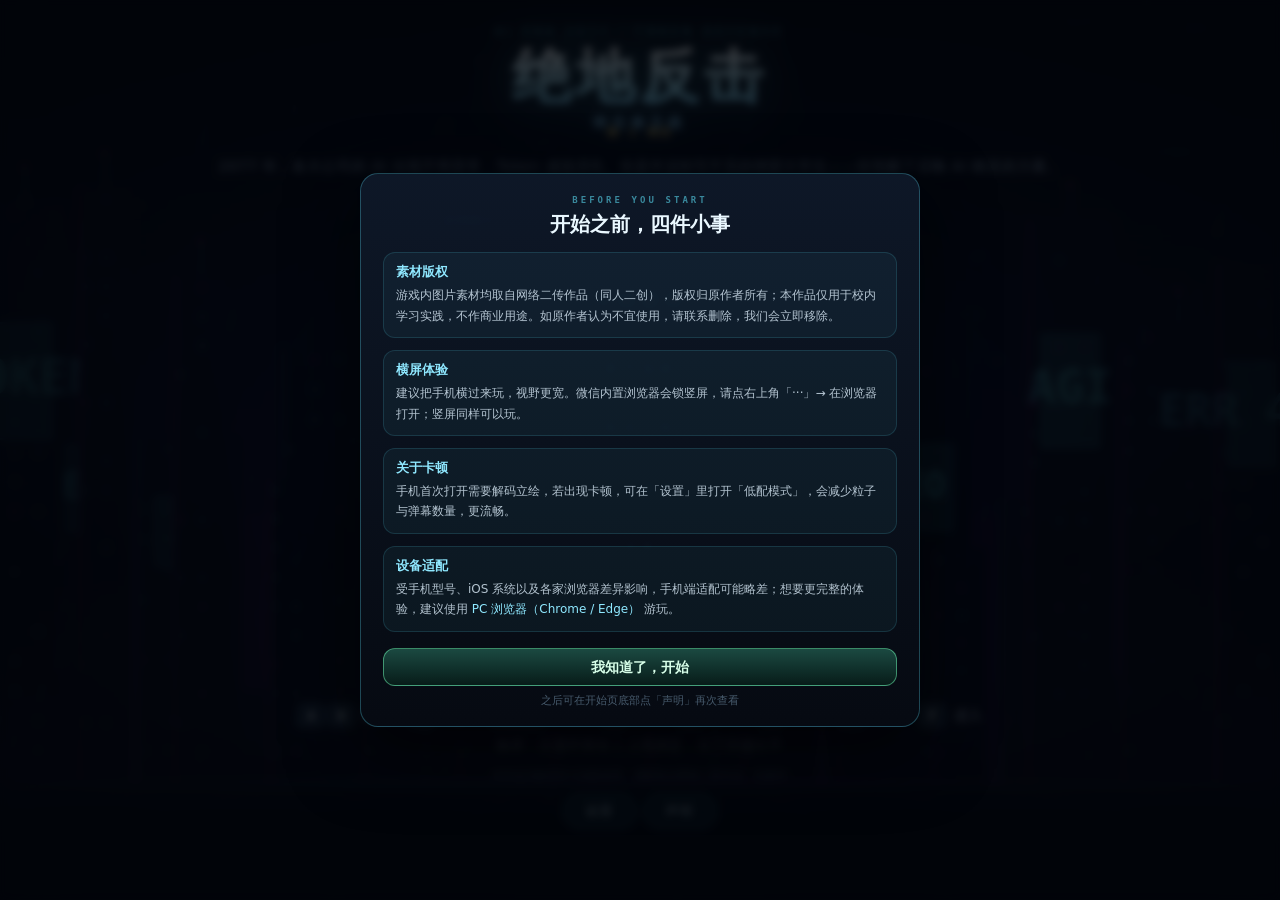
==== commit 62cee53e: "Statue shrine room, stage hazards, scene tips, cache bump" ====
--- a/dev.html
+++ b/dev.html
@@ -672,6 +672,6 @@
     document.title = 'ERR ' + (e.message || '') + ' @' + (e.lineno || 0) + ':' + (e.colno || 0);
   });
 </script>
-<script src="./game.js?v=20261131" onerror="var b=document.getElementById('boot-txt');if(b)b.textContent='游戏脚本加载失败，请刷新或换网络'"></script>
+<script src="./game.js?v=20261132" onerror="var b=document.getElementById('boot-txt');if(b)b.textContent='游戏脚本加载失败，请刷新或换网络'"></script>
 </body>
 </html>
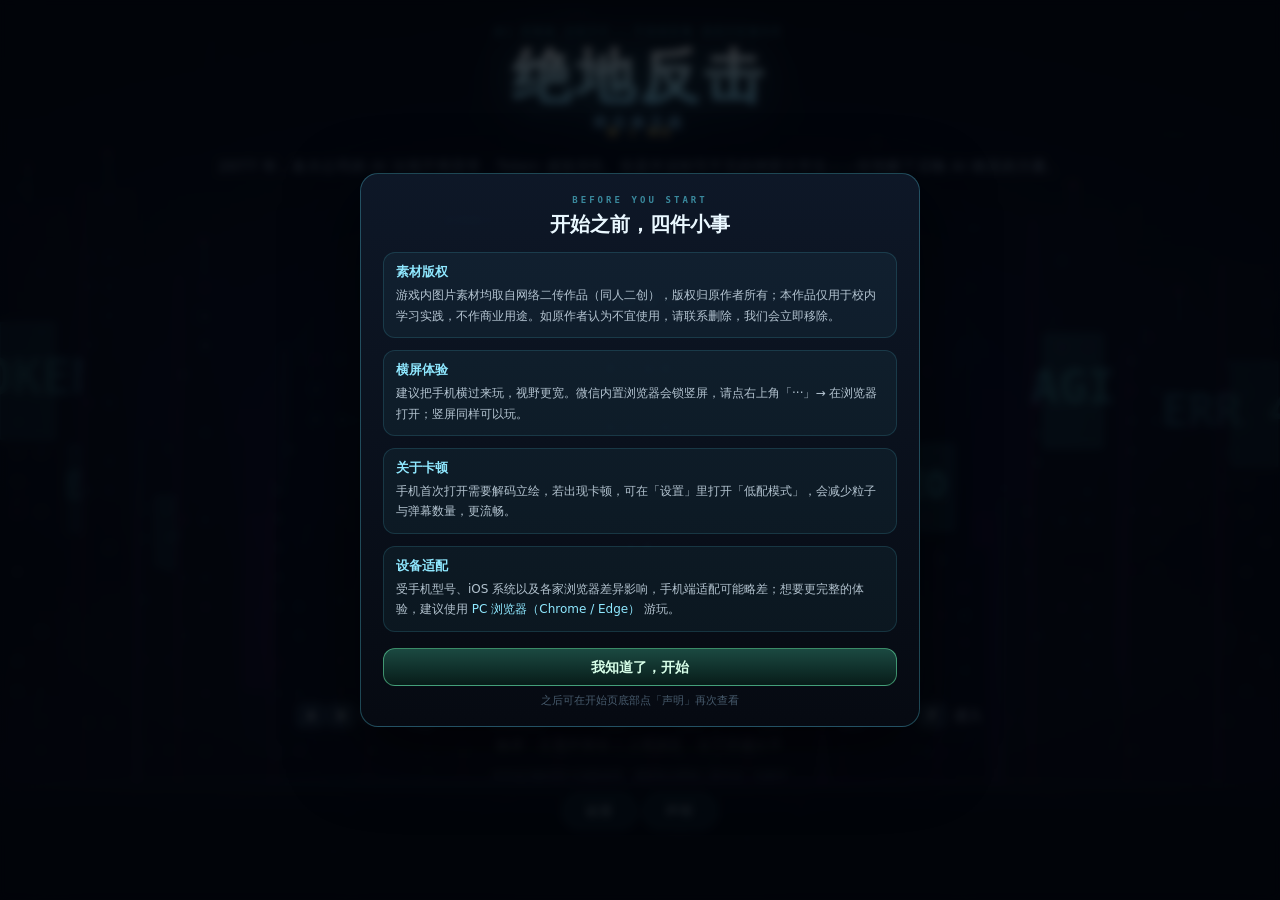
==== commit 8fe3915a: "Stage openings, boss awakening dialogue, stage layouts, dynamic BGM intensity" ====
--- a/dev.html
+++ b/dev.html
@@ -672,6 +672,6 @@
     document.title = 'ERR ' + (e.message || '') + ' @' + (e.lineno || 0) + ':' + (e.colno || 0);
   });
 </script>
-<script src="./game.js?v=20261132" onerror="var b=document.getElementById('boot-txt');if(b)b.textContent='游戏脚本加载失败，请刷新或换网络'"></script>
+<script src="./game.js?v=20261133" onerror="var b=document.getElementById('boot-txt');if(b)b.textContent='游戏脚本加载失败，请刷新或换网络'"></script>
 </body>
 </html>
--- a/style.css
+++ b/style.css
@@ -3953,3 +3953,35 @@
   .mode-pick { flex-direction: column; align-items: stretch; gap: 8px; }
   .mode-pick__item { width: 100%; min-width: 0; box-sizing: border-box; }
 }
+
+
+/* 石化 AI 神像 */
+.statue-card { overflow: hidden; }
+.statue-thumb {
+  position: relative;
+  width: 100%;
+  height: 92px;
+  margin-bottom: 8px;
+  border-radius: 10px;
+  overflow: hidden;
+  background: radial-gradient(circle at 50% 35%, rgba(180, 190, 200, 0.16), rgba(20, 24, 30, 0.85));
+  border: 1px solid rgba(200, 210, 220, 0.18);
+}
+.statue-thumb img {
+  width: 100%;
+  height: 100%;
+  object-fit: cover;
+  object-position: top center;
+  filter: grayscale(1) contrast(1.08) brightness(0.72) sepia(0.12);
+  opacity: 0.92;
+}
+.statue-thumb::after {
+  content: '';
+  position: absolute;
+  inset: 0;
+  background:
+    linear-gradient(115deg, transparent 46%, rgba(230, 235, 240, 0.24) 47%, transparent 48%),
+    linear-gradient(150deg, transparent 62%, rgba(230, 235, 240, 0.16) 63%, transparent 64%),
+    linear-gradient(0deg, rgba(8, 10, 14, 0.55), transparent 45%);
+  pointer-events: none;
+}
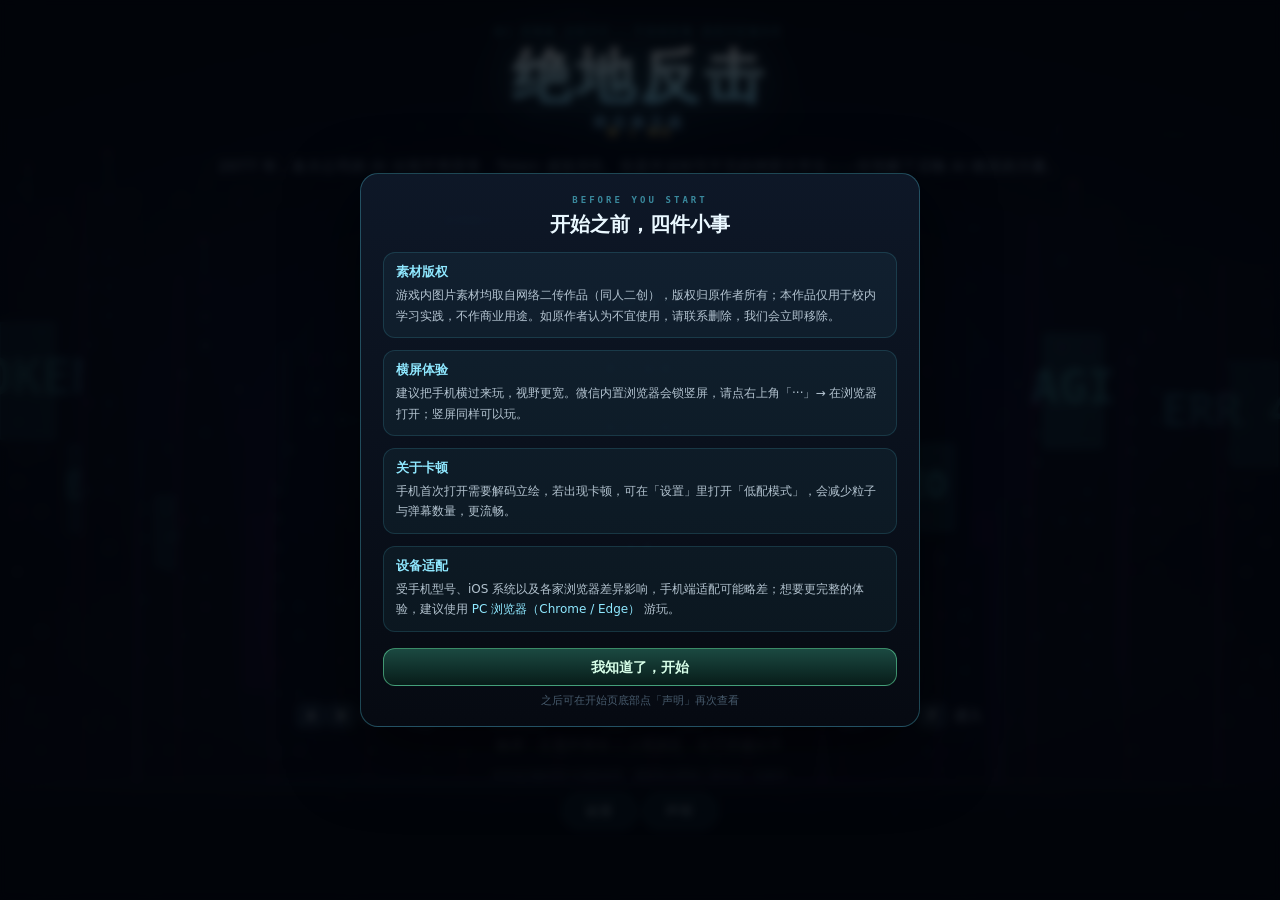
==== commit 2e2cfbf1: "Chapter route map, minimap, chest room, opening fix" ====
--- a/dev.html
+++ b/dev.html
@@ -672,6 +672,6 @@
     document.title = 'ERR ' + (e.message || '') + ' @' + (e.lineno || 0) + ':' + (e.colno || 0);
   });
 </script>
-<script src="./game.js?v=20261133" onerror="var b=document.getElementById('boot-txt');if(b)b.textContent='游戏脚本加载失败，请刷新或换网络'"></script>
+<script src="./game.js?v=20261135" onerror="var b=document.getElementById('boot-txt');if(b)b.textContent='游戏脚本加载失败，请刷新或换网络'"></script>
 </body>
 </html>
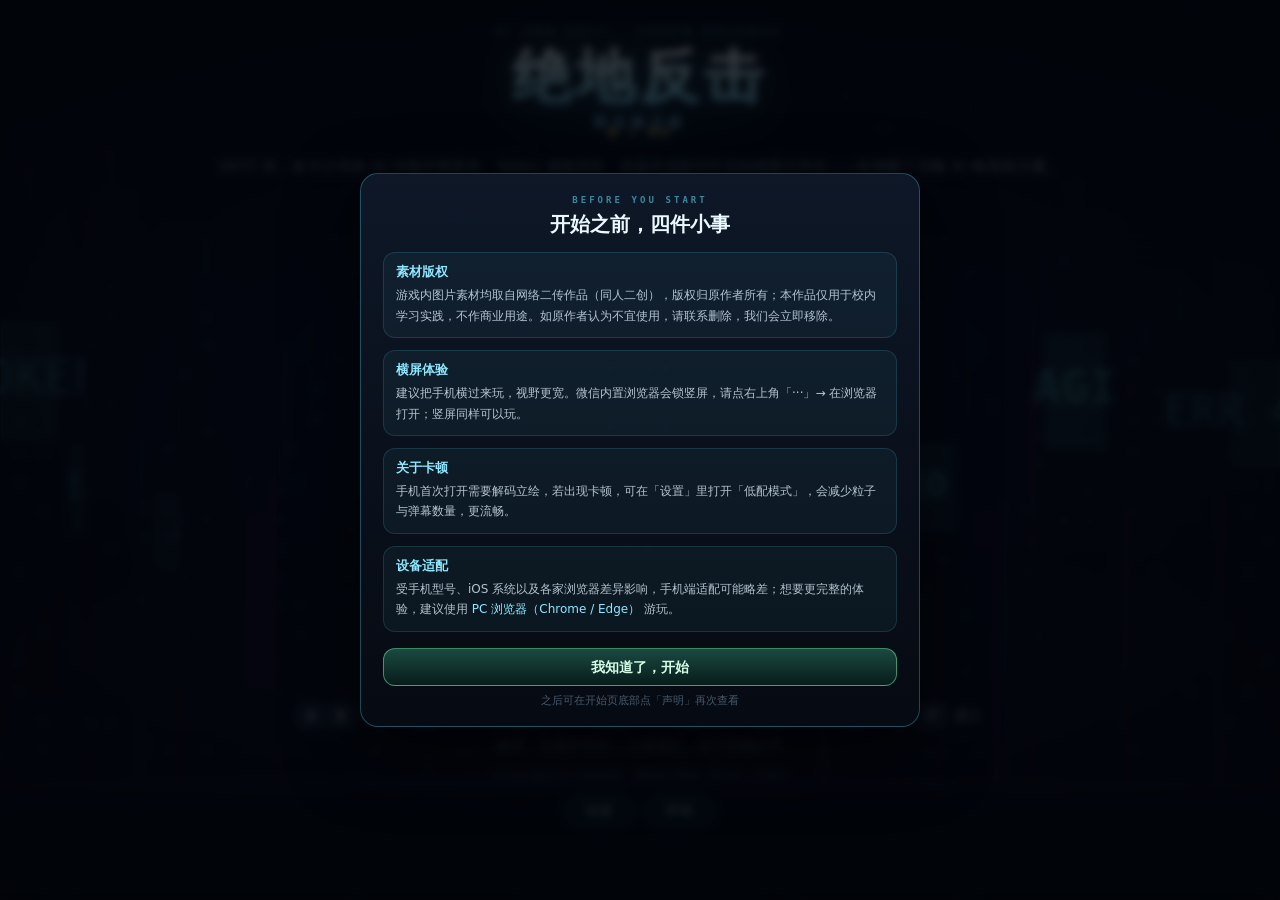
==== commit 3c5ffe71: "E2E scenarios and cache bump 20261136" ====
--- a/dev.html
+++ b/dev.html
@@ -672,6 +672,6 @@
     document.title = 'ERR ' + (e.message || '') + ' @' + (e.lineno || 0) + ':' + (e.colno || 0);
   });
 </script>
-<script src="./game.js?v=20261135" onerror="var b=document.getElementById('boot-txt');if(b)b.textContent='游戏脚本加载失败，请刷新或换网络'"></script>
+<script src="./game.js?v=20261136" onerror="var b=document.getElementById('boot-txt');if(b)b.textContent='游戏脚本加载失败，请刷新或换网络'"></script>
 </body>
 </html>
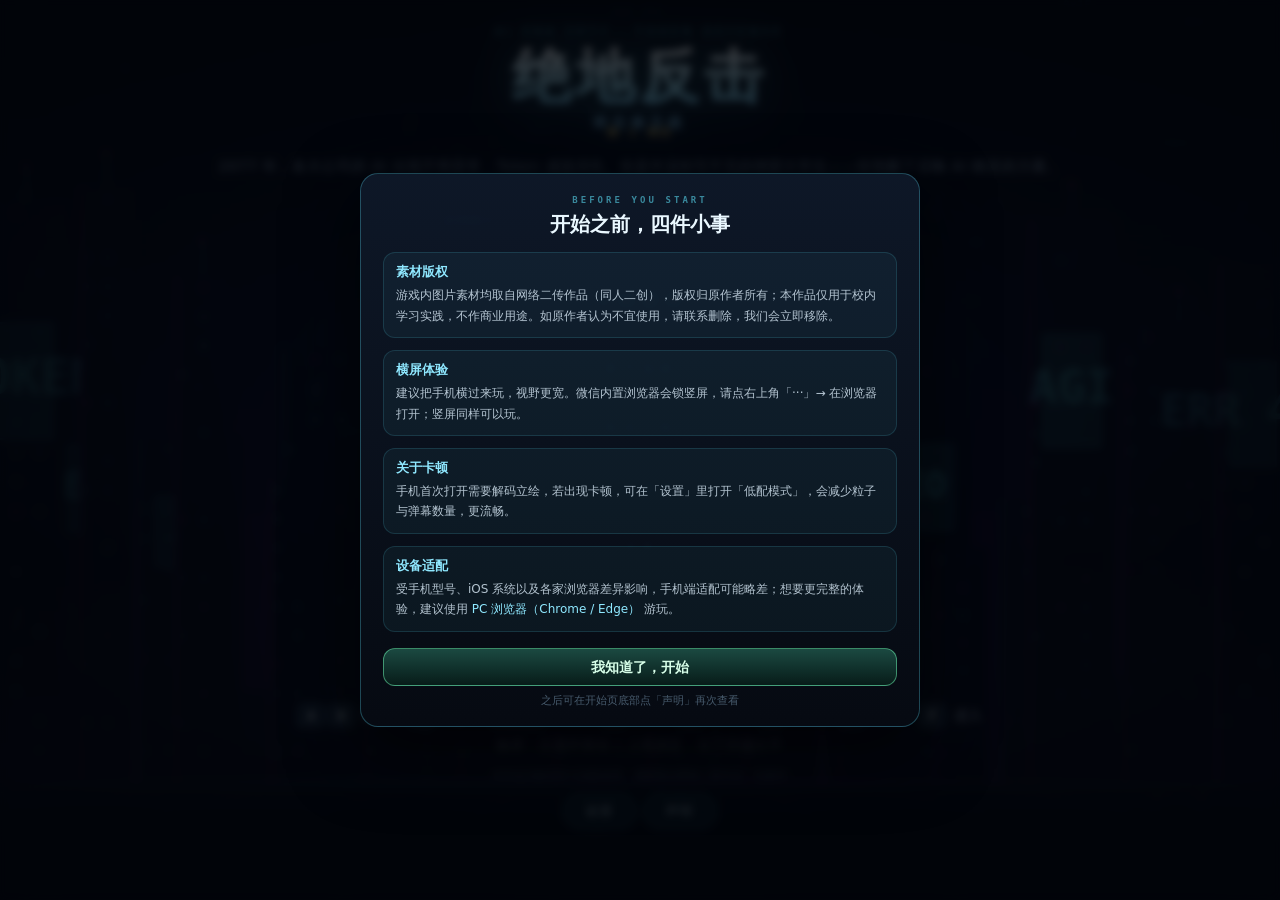
==== commit 7a738a41: "Branching 3-column route map and directional hit impact" ====
--- a/dev.html
+++ b/dev.html
@@ -672,6 +672,6 @@
     document.title = 'ERR ' + (e.message || '') + ' @' + (e.lineno || 0) + ':' + (e.colno || 0);
   });
 </script>
-<script src="./game.js?v=20261136" onerror="var b=document.getElementById('boot-txt');if(b)b.textContent='游戏脚本加载失败，请刷新或换网络'"></script>
+<script src="./game.js?v=20261138" onerror="var b=document.getElementById('boot-txt');if(b)b.textContent='游戏脚本加载失败，请刷新或换网络'"></script>
 </body>
 </html>
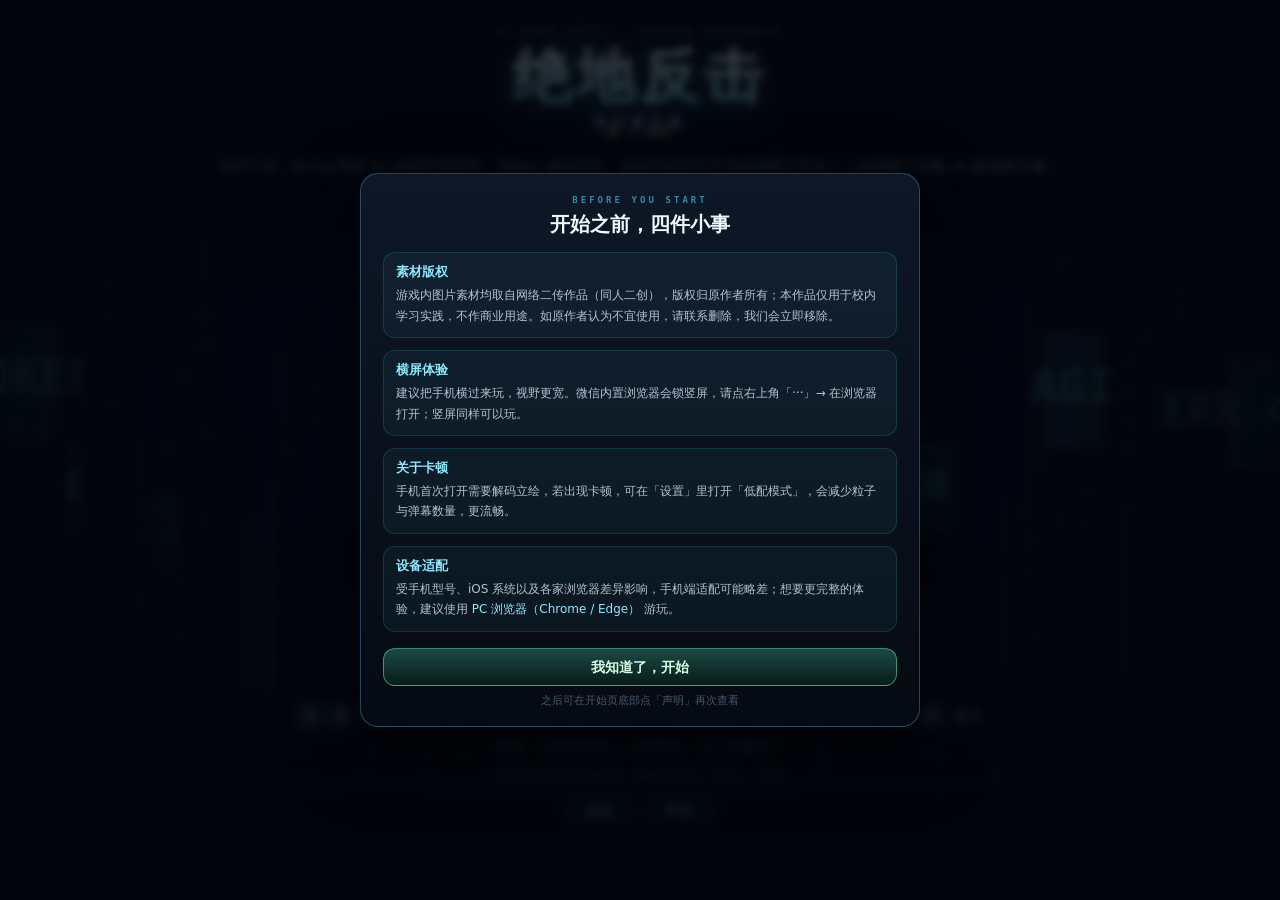
==== commit 0d21616a: "Room layout templates and hidden side rooms" ====
--- a/dev.html
+++ b/dev.html
@@ -672,6 +672,6 @@
     document.title = 'ERR ' + (e.message || '') + ' @' + (e.lineno || 0) + ':' + (e.colno || 0);
   });
 </script>
-<script src="./game.js?v=20261138" onerror="var b=document.getElementById('boot-txt');if(b)b.textContent='游戏脚本加载失败，请刷新或换网络'"></script>
+<script src="./game.js?v=20261139" onerror="var b=document.getElementById('boot-txt');if(b)b.textContent='游戏脚本加载失败，请刷新或换网络'"></script>
 </body>
 </html>
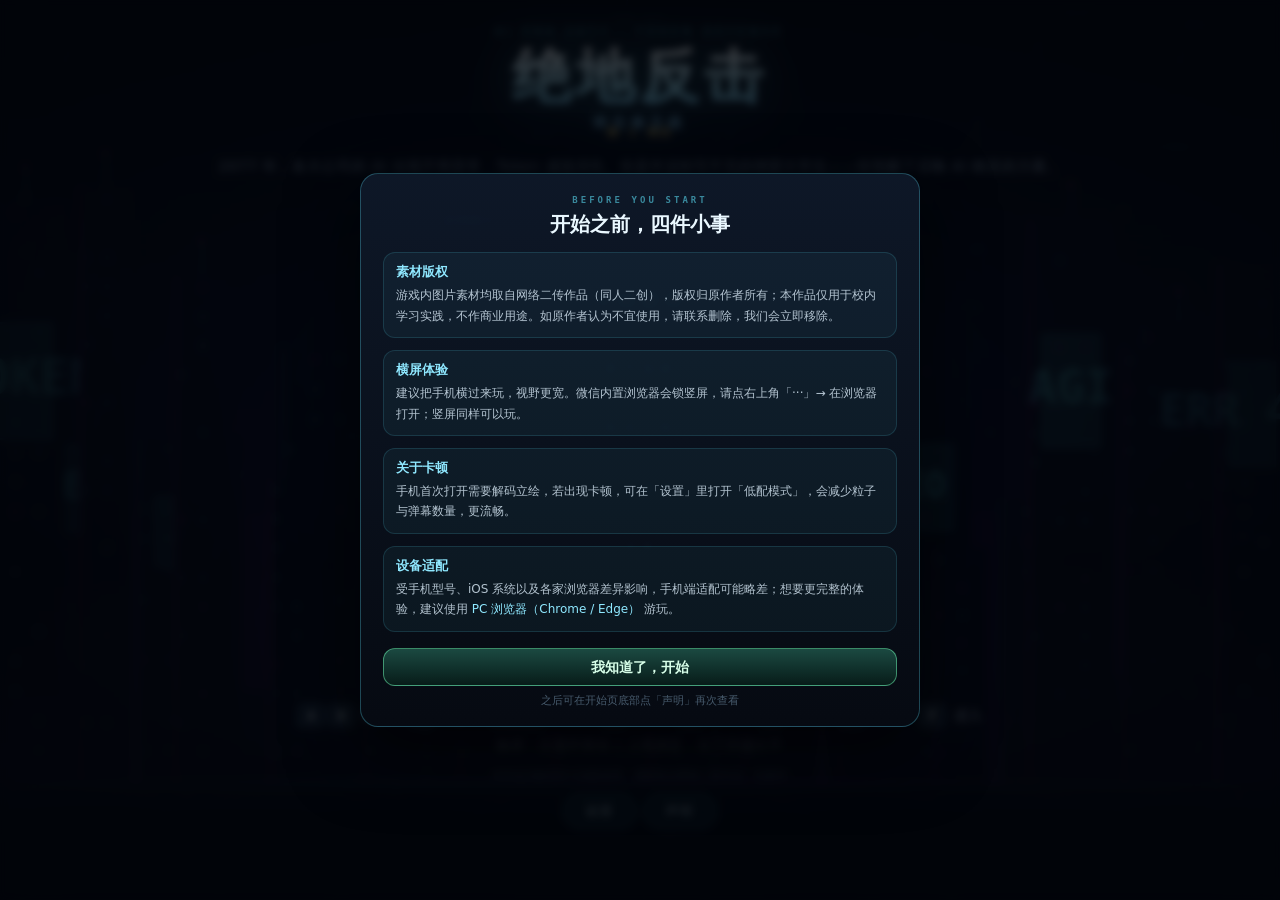
==== commit 323932cd: "Room scene variants, tint, transition fade" ====
--- a/dev.html
+++ b/dev.html
@@ -672,6 +672,6 @@
     document.title = 'ERR ' + (e.message || '') + ' @' + (e.lineno || 0) + ':' + (e.colno || 0);
   });
 </script>
-<script src="./game.js?v=20261139" onerror="var b=document.getElementById('boot-txt');if(b)b.textContent='游戏脚本加载失败，请刷新或换网络'"></script>
+<script src="./game.js?v=20261141" onerror="var b=document.getElementById('boot-txt');if(b)b.textContent='游戏脚本加载失败，请刷新或换网络'"></script>
 </body>
 </html>
